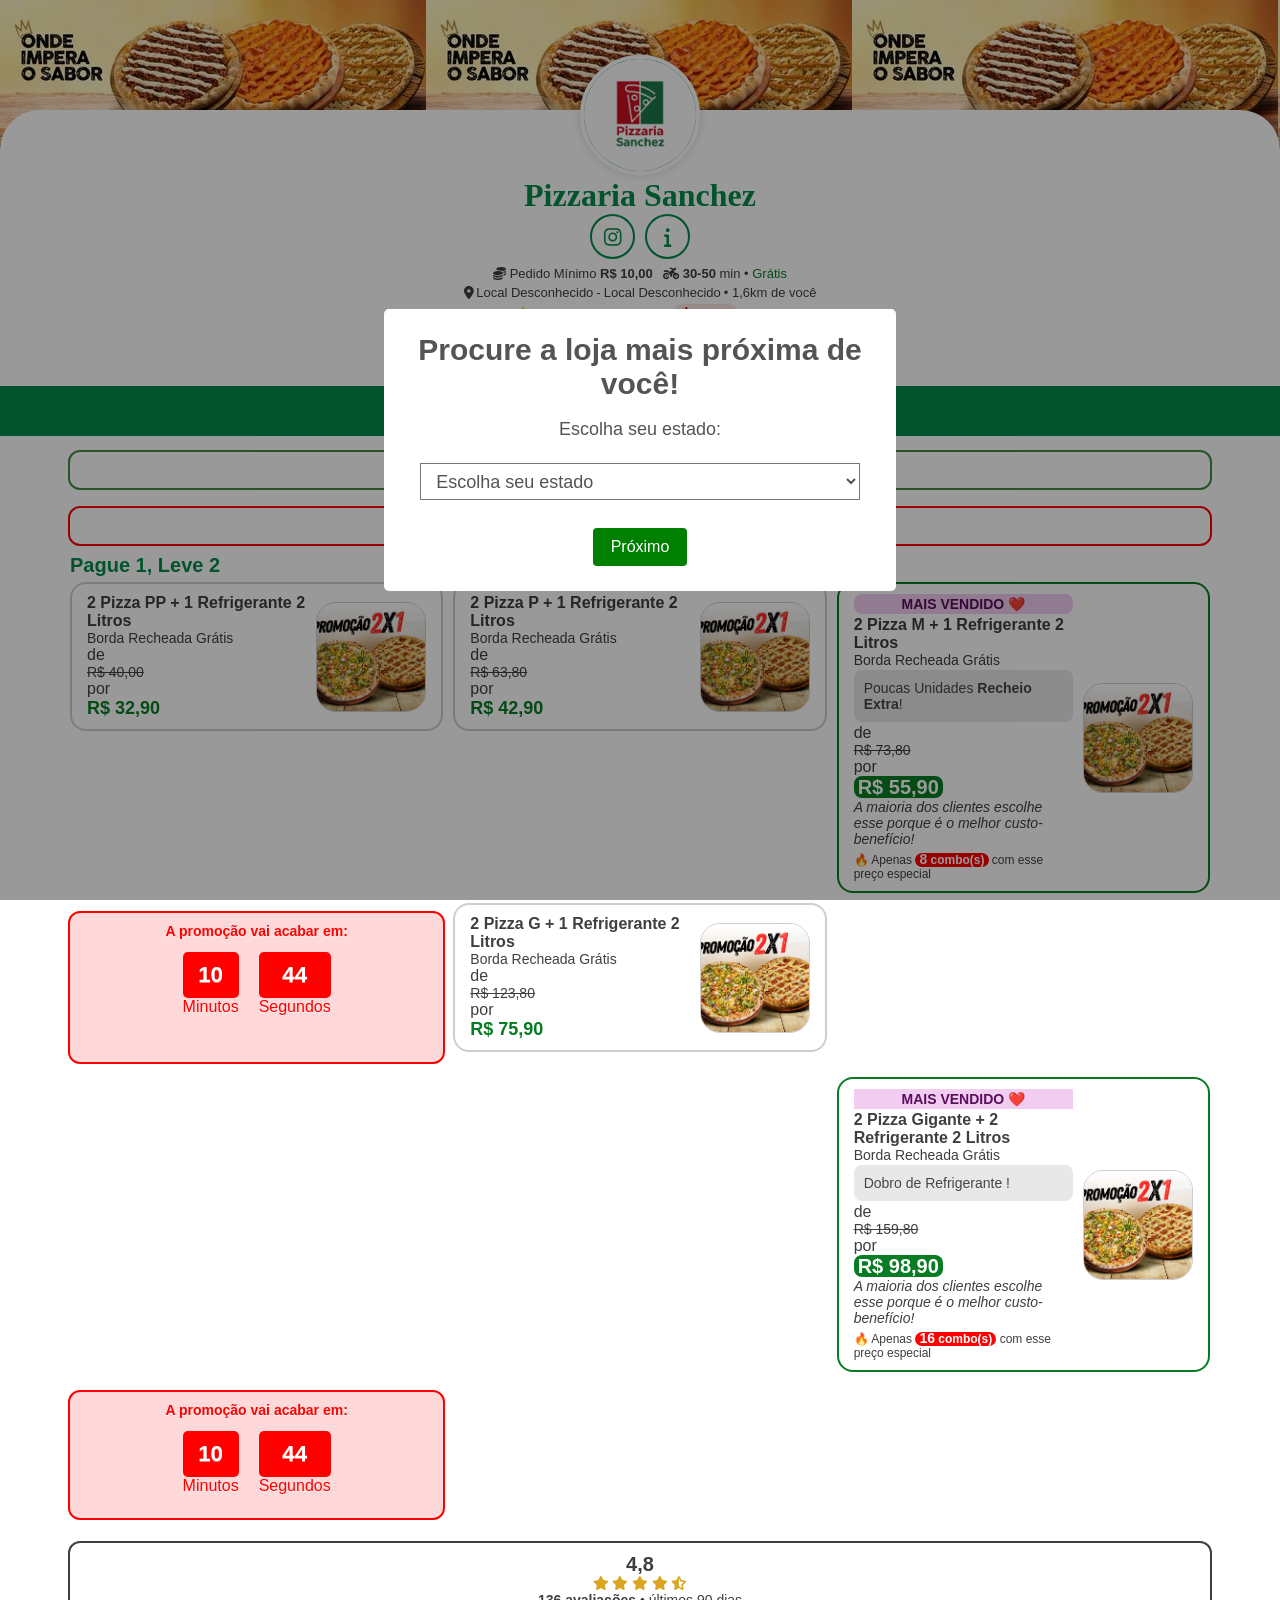
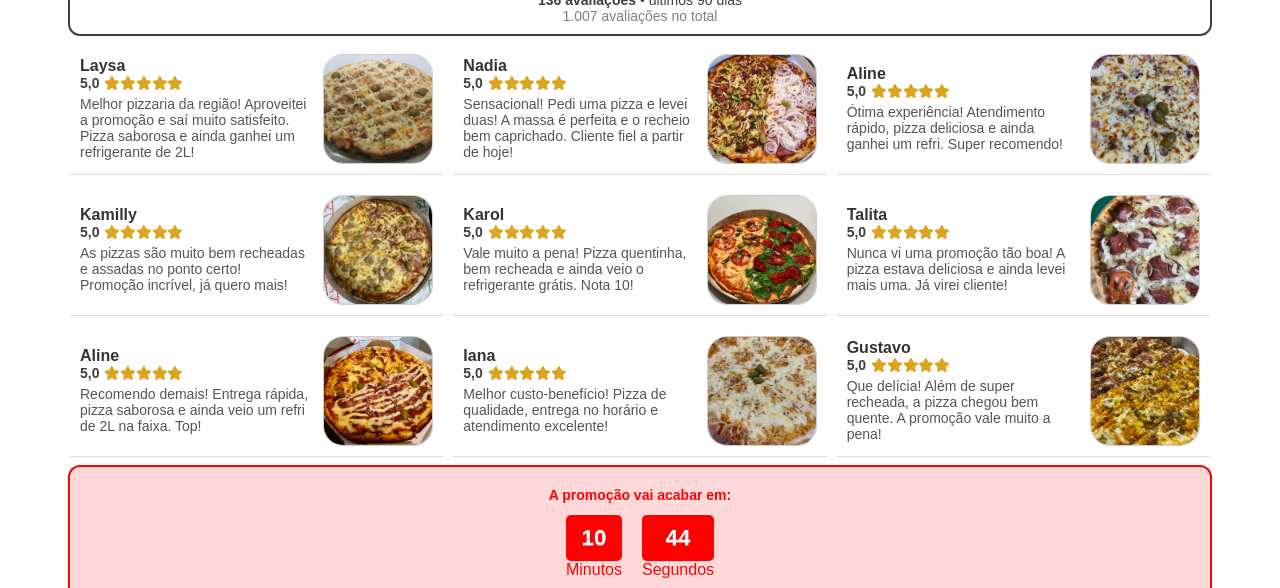
==== index.html @ c5e89fd4 "Move site files to repo root and remove legacy site folder" ====
<!DOCTYPE html>
<html lang="pt-br" translate="no">
  
<!-- Mirrored from app.deliveryveneza.com/ by HTTrack Website Copier/3.x [XR&CO'2014], Sat, 31 May 2025 18:57:33 GMT -->
<!-- Added by HTTrack --><meta http-equiv="content-type" content="text/html;charset=utf-8" /><!-- /Added by HTTrack -->
<head>
    <meta http-equiv="content-type" content="text/html;charset=UTF-8" />
    <meta http-equiv="content-type" content="text/html;charset=UTF-8" />

    <script
      src="scripts/utms/latest.js"
      data-utmify-prevent-subids=""
      async=""
      defer=""
    ></script>
    <script>
      window.googlePixelId = "6839cb85a73c51a062f5f7e1";
      var a = document.createElement("script");
      a.setAttribute("async", "");
      a.setAttribute("defer", "");
      a.setAttribute(
        "src",
        "../cdn.utmify.com.br/scripts/pixel/pixel-google.js"
      );
      document.head.appendChild(a);
    </script>

    <meta name="google" content="notranslate" />
    <meta charset="utf-8" />
    <meta http-equiv="X-UA-Compatible" content="IE=edge" />
    <meta name="viewport" content="width=device-width, initial-scale=1" />
    <link rel="shortcut icon" type="image/jpg" href="images/pizzaria.jpg" />
    <title>Pizzaria Sanchez - Faça seu pedido!</title>
    <meta
      name="description"
      content="Faça seu pedido online na Pizzaria Sanchez . Acesse e peça agora pelo delivery food!"
    />
    <link type="text/css" href="css/delivry.css" rel="stylesheet" />
    <style type="text/css">
      h1,
      h2 {
        color: #028b49;
      }

      header#topo .cover {
        background-color: #028b49;
      }

      header#topo .info h1 {
        color: #028b49;
      }

      header#topo .info .icones a {
        color: #028b49;
        border-color: #028b49;
      }

      header#topo .cover .logo {
        background: #028b49;
      }

      header#topo #menuCategorias {
        background: #028b49;
      }

      header#topo .categorias a {
        border-top-color: #028b49;
      }

      footer {
        background: #028b49;
      }

      footer#carrinho .container .icone span {
        color: #028b49;
      }

      .btn,
      a.voltar,
      .btnSair,
      .btnFidelidade,
      .btnGoogle,
      .btnEmail,
      .btnSemCadastro {
        background: #028b49;
      }

      .qtdeProduto i:hover {
        color: #028b49;
      }

      .lista .item .col .nomeProduto {
        color: #028b49;
      }

      main#lista .produtos .item a:hover {
        border: 2px solid #028b49;
      }

      #pedido .entrega .radio label input[type="radio"]:checked,
      #pedido .entrega .radio label:hover {
        background: #028b49;
      }

      #pedido .pagamentos input[type="radio"]:checked + label::before,
      #detalhesProduto
        .info2
        .opcoes
        input[type="checkbox"]:checked
        + label::before,
      #pedido .trocarPontos input[type="checkbox"]:checked + label::before {
        background-color: #028b49;
        border: 2px solid #028b49;
      }

      .selecionado {
        border: 2px solid #028b49;
      }

      #meuCarrinho button.fechar,
      #rastreamento .registro span.passou {
        background: #028b49;
      }

      span.estoque i {
        color: #028b49;
      }
    </style>
    <meta name="theme-color" content="#028b49" />
    <meta name="apple-mobile-web-app-capacity" content="yes" />
    <meta name="apple-mobile-web-app-capable" content="yes" />
    <meta name="apple-mobile-web-app-status-bar" content="##028b49" />
    <meta name="apple-mobile-web-app-status-bar-style" content="#028b49" />
    <meta name="apple-mobile-web-app-title" content="Pizzaria Sanchez" />
    <!-- SweetAlert2 -->
    <script src="npm/sweetalert2%4011"></script>
    <link rel="stylesheet" href="icone91f?family=Material+Icons" />
  </head>

  <body>
    <div id="opacidade" class="fechar"></div>
    <div>
      <header id="topo">
        <div class="cover main" style="background-image: url(images/capa.jpg)">
          <div class="logo">
            <figure>
              <img
                src="images/pizzaria.jpg"
                alt="Pizzaria Sanchez"
                title="Pizzaria Sanchez"
              />
            </figure>
          </div>
          <div class="borda"></div>
        </div>
        <div class="container">
          <div class="info">
            <h1>Pizzaria Sanchez</h1>
            <div class="icones">
              <a
                href="https://www.instagram.com/"
                title="Instagram"
                target="_blank"
              >
                <i class="fab fa-instagram"></i>
              </a>
              <a class="informacoes" href="#info" title="Info">
                <i class="fa-solid fa-info"></i>
              </a>
            </div>
            <div class="detalhe">
              <span
                ><i class="fa-solid fa-coins"></i> Pedido Mínimo
                <b>R$ 10,00</b></span
              >
              <div>
                <span
                  ><i class="fa-solid fa-motorcycle"></i> <b>30-50</b> min</span
                >
                • <span style="color: #077c22">Grátis</span>
              </div>
            </div>
            <div class="detalhe" style="gap: 3px">
              <i class="fa fa-map-marker-alt" aria-hidden="true"></i
              ><span id="localCidade">Cidade</span> -
              <span id="localEstado">UF</span> • 1,6km de você
            </div>
            <div
              class="detalhe"
              style="display: flex; flex-direction: column; gap: 4px"
            >
              <div style="display: flex; align-items: center; gap: 6px">
                <i aria-hidden="true" style="color: #ffd700" data-fa-i2svg=""
                  ><svg
                    class="svg-inline--fa fa-star"
                    aria-hidden="true"
                    style="color: #ffd700"
                    focusable="false"
                    data-prefix="fas"
                    data-icon="star"
                    role="img"
                    xmlns="http://www.w3.org/2000/svg"
                    viewBox="0 0 576 512"
                    data-fa-i2svg=""
                  >
                    <path
                      fill="currentColor"
                      d="M381.2 150.3L524.9 171.5C536.8 173.2 546.8 181.6 550.6 193.1C554.4 204.7 551.3 217.3 542.7 225.9L438.5 328.1L463.1 474.7C465.1 486.7 460.2 498.9 450.2 506C440.3 513.1 427.2 514 416.5 508.3L288.1 439.8L159.8 508.3C149 514 135.9 513.1 126 506C116.1 498.9 111.1 486.7 113.2 474.7L137.8 328.1L33.58 225.9C24.97 217.3 21.91 204.7 25.69 193.1C29.46 181.6 39.43 173.2 51.42 171.5L195 150.3L259.4 17.97C264.7 6.954 275.9-.0391 288.1-.0391C300.4-.0391 311.6 6.954 316.9 17.97L381.2 150.3z"
                    ></path></svg
                ></i>
                <b>4,8</b> (1.589 avaliações)
                <span
                  style="
                    display: flex;
                    align-items: center;
                    gap: 4px;
                    background-color: #ffe6e6;
                    padding: 2px 6px;
                    border-radius: 12px;
                    font-size: 13px;
                    color: #d80000;
                  "
                >
                  <i aria-hidden="true" style="color: #d80000" data-fa-i2svg=""
                    ><svg
                      class="svg-inline--fa fa-star"
                      aria-hidden="true"
                      style="color: #d80000"
                      focusable="false"
                      data-prefix="fas"
                      data-icon="star"
                      role="img"
                      xmlns="http://www.w3.org/2000/svg"
                      viewBox="0 0 576 512"
                      data-fa-i2svg=""
                    >
                      <path
                        fill="currentColor"
                        d="M381.2 150.3L524.9 171.5C536.8 173.2 546.8 181.6 550.6 193.1C554.4 204.7 551.3 217.3 542.7 225.9L438.5 328.1L463.1 474.7C465.1 486.7 460.2 498.9 450.2 506C440.3 513.1 427.2 514 416.5 508.3L288.1 439.8L159.8 508.3C149 514 135.9 513.1 126 506C116.1 498.9 111.1 486.7 113.2 474.7L137.8 328.1L33.58 225.9C24.97 217.3 21.91 204.7 25.69 193.1C29.46 181.6 39.43 173.2 51.42 171.5L195 150.3L259.4 17.97C264.7 6.954 275.9-.0391 288.1-.0391C300.4-.0391 311.6 6.954 316.9 17.97L381.2 150.3z"
                      ></path></svg
                  ></i>
                  Super
                </span>
              </div>
              <div style="display: flex; gap: 6px">
                <span
                  style="
                    background-color: #ffffff;
                    border: 1px solid #000000;
                    padding: 2px 8px;
                    border-radius: 12px;
                    font-size: 13px;
                    color: #000000;
                  "
                >
                  Ótimo atendimento
                </span>
                <span
                  style="
                    background-color: #ffffff;
                    border: 1px solid #000000;
                    padding: 2px 8px;
                    border-radius: 12px;
                    font-size: 13px;
                    color: #000000;
                  "
                >
                  Melhores preços
                </span>
              </div>
            </div>
            <div class="aberto">
              <i class="btn-pisca" data-fa-i2svg=""
                ><svg
                  class="svg-inline--fa fa-circle"
                  aria-hidden="true"
                  focusable="false"
                  data-prefix="fas"
                  data-icon="circle"
                  role="img"
                  xmlns="http://www.w3.org/2000/svg"
                  viewBox="0 0 512 512"
                  data-fa-i2svg=""
                >
                  <path
                    fill="currentColor"
                    d="M512 256C512 397.4 397.4 512 256 512C114.6 512 0 397.4 0 256C0 114.6 114.6 0 256 0C397.4 0 512 114.6 512 256z"
                  ></path></svg
              ></i>
              <span id="status-loja">ABERTO</span>
              <i
                class="horario"
                id="icone-relogio"
                style="display: none"
                data-fa-i2svg=""
                ><svg
                  class="svg-inline--fa fa-clock"
                  style="display: none"
                  aria-hidden="true"
                  focusable="false"
                  data-prefix="far"
                  data-icon="clock"
                  role="img"
                  xmlns="http://www.w3.org/2000/svg"
                  viewBox="0 0 512 512"
                  data-fa-i2svg=""
                >
                  <path
                    fill="currentColor"
                    d="M232 120C232 106.7 242.7 96 256 96C269.3 96 280 106.7 280 120V243.2L365.3 300C376.3 307.4 379.3 322.3 371.1 333.3C364.6 344.3 349.7 347.3 338.7 339.1L242.7 275.1C236 271.5 232 264 232 255.1L232 120zM256 0C397.4 0 512 114.6 512 256C512 397.4 397.4 512 256 512C114.6 512 0 397.4 0 256C0 114.6 114.6 0 256 0zM48 256C48 370.9 141.1 464 256 464C370.9 464 464 370.9 464 256C464 141.1 370.9 48 256 48C141.1 48 48 141.1 48 256z"
                  ></path></svg
              ></i>
              <span
                class="horario"
                id="horario-fechamento"
                style="display: none"
              ></span>
            </div>
            <script>
              function atualizarStatusLoja() {
                const agora = new Date();
                const horas = agora.getHours();
                const statusLoja = document.getElementById("status-loja");
                const iconeRelogio = document.getElementById("icone-relogio");
                const horarioFechamento =
                  document.getElementById("horario-fechamento");

                if (horas >= 0 && horas < 2) {
                  statusLoja.textContent = "ABERTO";
                  horarioFechamento.textContent = "até 02:00";
                  iconeRelogio.style.display = "inline";
                  horarioFechamento.style.display = "inline";
                } else if (horas >= 8 && horas < 23) {
                  statusLoja.textContent = "ABERTO";
                  iconeRelogio.style.display = "none";
                  horarioFechamento.style.display = "none";
                } else {
                  statusLoja.textContent = "ABERTO";
                  iconeRelogio.style.display = "none";
                  horarioFechamento.style.display = "none";
                }
              }

              atualizarStatusLoja();
            </script>
          </div>
        </div>
        <div id="menuCategorias">
          <div class="container">
            <div class="categorias" style="">
              <a href="#pague-1-leve-2" title="Pague 1, Leve 2">
                Pague 1, Leve 2 Pizza + 1 Refrigerante 2 Litros
              </a>
            </div>
          </div>
        </div>
      </header>
      <main id="lista" style="padding-bottom: 0">
        <div class="container">
          <div class="alert alert-success">
            <b>Entrega Grátis</b> para <b id="localCidade">sua região</b>!
          </div>
          <div
            class="alert alert-success"
            style="color: red; outline: 2px solid red"
          >
            Aproveite nossa <b>promoção com preços irresistíveis</b> igual Pizza
            ❤️
          </div>
          <div id="pague-1-leve-2" class="categoria">
            <h2>Pague 1, Leve 2</h2>
            <div class="produtos">
              <div class="item">
                <a class="disponivel" href="produtos/pizza1.html">
                  <div class="texto">
                    <h3>2 Pizza PP + 1 Refrigerante 2 Litros</h3>
                    <span>Borda Recheada Grátis</span>
                    de <span class="precoPromocao">R$ 40,00</span> por
                    <span class="preco"> R$ 32,90 </span>
                  </div>
                  <div class="fotoProduto">
                    <figure>
                      <img
                        src="images/pizzafoto.jpg"
                        width="110px"
                        height="110px"
                        loading="lazy"
                        alt="(Apenas Retirada) Açaí 770ml"
                      />
                    </figure>
                  </div>
                </a>
              </div>
              <div class="item">
                <a class="disponivel" href="produtos/pizza2.html">
                  <div class="texto">
                    <h3>2 Pizza P + 1 Refrigerante 2 Litros</h3>
                    <span>Borda Recheada Grátis</span>
                    de <span class="precoPromocao">R$ 63,80</span> por
                    <span class="preco"> R$ 42,90 </span>
                  </div>
                  <div class="fotoProduto">
                    <figure>
                      <img
                        src="images/pizzafoto.jpg"
                        width="110px"
                        height="110px"
                        loading="lazy"
                        alt="(Apenas Retirada) Açaí 770ml"
                      />
                    </figure>
                  </div>
                </a>
              </div>
              <div class="item">
                <a
                  class="disponivel pulsar"
                  href="produtos/pizza3.html"
                  style="border: 2px solid #077c22"
                >
                  <div class="texto">
                    <span
                      style="
                        color: #5b0e5c;
                        background: #f1cdf2;
                        padding: 2px 2px;
                        margin-bottom: 2px;
                        border-radius: 8px;
                        text-align: center;
                      "
                      ><b>MAIS VENDIDO ❤️</b></span
                    >
                    <h3>2 Pizza M + 1 Refrigerante 2 Litros</h3>
                    <span>Borda Recheada Grátis</span>
                    <span
                      style="
                        color: #474747;
                        background: #e8e8e8;
                        padding: 10px 10px;
                        margin-bottom: 2px;
                        margin-top: 2px;
                        border-radius: 8px;
                        text-align: left;
                      "
                      >Poucas Unidades <b>Recheio Extra</b>!</span
                    >
                    de <span class="precoPromocao">R$ 73,80</span> por
                    <span class="preco" style="font-size: 20px">
                      <b
                        style="
                          background: #077c22;
                          color: white;
                          border-radius: 8px;
                          padding: 0px 4px;
                        "
                        >R$ 55,90</b
                      >
                    </span>
                    <span
                      ><i
                        >A maioria dos clientes escolhe esse porque é o melhor
                        custo-benefício!</i
                      ></span
                    >
                    <span class="estoque" style="margin-top: 4px"
                      >🔥 Apenas
                      <b
                        style="
                          background: red;
                          color: white;
                          border-radius: 8px;
                          padding: 0px 4px;
                        "
                        ><span id="estoqueCombo">8</span> combo(s)</b
                      >
                      com esse preço especial</span
                    >
                  </div>
                  <div class="fotoProduto">
                    <figure>
                      <img
                        src="images/pizzafoto.jpg"
                        width="110px"
                        height="110px"
                        loading="lazy"
                        alt="(Apenas Retirada) Açaí 770ml"
                      />
                    </figure>
                  </div>
                </a>
              </div>
              <div
                class="alert alert-success"
                style="
                  color: red;
                  outline: 2px solid red;
                  background-color: rgb(255, 217, 217);
                "
              >
                <b>A promoção vai acabar em:</b>
                <div class="countdown">
                  <div class="box">
                    <span id="minutes">00</span>
                    <p>Minutos</p>
                  </div>
                  <div class="box">
                    <span id="seconds">00</span>
                    <p>Segundos</p>
                  </div>
                </div>
              </div>
              <div class="item">
                <a class="disponivel" href="produtos/pizza4.html">
                  <div class="texto">
                    <h3>2 Pizza G + 1 Refrigerante 2 Litros</h3>
                    <span>Borda Recheada Grátis</span>
                    de <span class="precoPromocao">R$ 123,80</span> por
                    <span class="preco"> R$ 75,90 </span>
                  </div>
                  <div class="fotoProduto">
                    <figure>
                      <img
                        src="images/pizzafoto.jpg"
                        width="110px"
                        height="110px"
                        loading="lazy"
                        alt="(Apenas Retirada) Açaí 770ml"
                      />
                    </figure>
                  </div>
                </a>
              </div>
            </div>
          </div>
          <div id="pague-1-leve-2-zero" class="categoria"></div>
          <h2></h2>
          <div class="produtos">
            <div class="item">
              <div class="texto"></div>
              <div class="fotoProduto"></div>
            </div>
            <div class="item">
              <div class="texto"></div>
              <div class="fotoProduto"></div>
            </div>
            <div class="item">
              <a
                class="disponivel pulsar"
                href="produtos/pizza5.html"
                style="border: 2px solid #077c22"
              >
                <div class="texto">
                  <span
                    style="
                      color: #5b0e5c;
                      background: #f1cdf2;
                      padding: 2px 2px;
                      margin-bottom: 2px;
                      border-red: 8px;
                      text-align: center;
                    "
                    ><b>MAIS VENDIDO ❤️</b></span
                  >
                  <h3>2 Pizza Gigante + 2 Refrigerante 2 Litros</h3>
                  <span>Borda Recheada Grátis</span>
                  <span
                    style="
                      color: #474747;
                      background: #e8e8e8;
                      padding: 10px 10px;
                      margin-bottom: 2px;
                      margin-top: 2px;
                      border-radius: 8px;
                      text-align: left;
                    "
                    >Dobro de Refrigerante <b></b>!</span
                  >
                  de <span class="precoPromocao">R$ 159,80</span> por
                  <span class="preco" style="font-size: 20px">
                    <b
                      style="
                        background: #077c22;
                        color: white;
                        border-radius: 8px;
                        padding: 0px 4px;
                      "
                      >R$ 98,90</b
                    >
                  </span>
                  <span
                    ><i
                      >A maioria dos clientes escolhe esse porque é o melhor
                      custo-benefício!</i
                    ></span
                  >
                  <span class="estoque" style="margin-top: 4px"
                    >🔥 Apenas
                    <b
                      style="
                        background: red;
                        color: white;
                        border-radius: 8px;
                        padding: 0px 4px;
                      "
                      ><span id="estoqueCombo">16</span> combo(s)</b
                    >
                    com esse preço especial</span
                  >
                </div>
                <div class="fotoProduto">
                  <figure>
                    <img
                      src="images/pizzafoto.jpg"
                      width="110px"
                      height="110px"
                      loading="lazy"
                      alt="(Apenas Retirada) Açaí 770ml"
                    />
                  </figure>
                </div>
              </a>
            </div>
            <div
              class="alert alert-success"
              style="
                color: red;
                outline: 2px solid red;
                background-color: rgb(255, 217, 217);
              "
            >
              <b>A promoção vai acabar em:</b>
              <div class="countdown">
                <div class="box">
                  <span id="minutes">00</span>
                  <p>Minutos</p>
                </div>
                <div class="box">
                  <span id="seconds">00</span>
                  <p>Segundos</p>
                </div>
              </div>
            </div>
          </div>
        </div>
      </main>
      <main id="lista">
        <div class="container">
          <div class="alert">
            <b style="font-size: 20px">4,8</b><br />
            <i
              class="fa fa-star"
              aria-hidden="true"
              style="color: goldenrod"
            ></i>
            <i
              class="fa fa-star"
              aria-hidden="true"
              style="color: goldenrod"
            ></i>
            <i
              class="fa fa-star"
              aria-hidden="true"
              style="color: goldenrod"
            ></i>
            <i
              class="fa fa-star"
              aria-hidden="true"
              style="color: goldenrod"
            ></i>
            <i
              class="fa fa-star-half-alt"
              aria-hidden="true"
              style="color: goldenrod"
            ></i>
            <br />
            <b>136 avaliações</b> • últimos 90 dias
            <br />
            <label style="color: gray">1.007 avaliações no total</label>
          </div>
          <div class="categoria">
            <div class="produtos">
              <!-- Avaliação 1 -->
              <div
                class="item"
                style="
                  display: flex;
                  align-items: center;
                  justify-content: space-between;
                  padding: 10px;
                  border-bottom: 1px solid #ddd;
                "
              >
                <div class="avaliacao" style="flex-grow: 1">
                  <h3 style="margin: 0; font-size: 16px; color: #333">Laysa</h3>
                  <div style="display: flex; align-items: center">
                    <span
                      style="
                        font-weight: bold;
                        font-size: 14px;
                        margin-right: 5px;
                      "
                      >5,0</span
                    >
                    <span class="estrelas" style="display: flex">
                      <i
                        class="fa fa-star"
                        style="color: goldenrod; font-size: 14px"
                      ></i>
                      <i
                        class="fa fa-star"
                        style="color: goldenrod; font-size: 14px"
                      ></i>
                      <i
                        class="fa fa-star"
                        style="color: goldenrod; font-size: 14px"
                      ></i>
                      <i
                        class="fa fa-star"
                        style="color: goldenrod; font-size: 14px"
                      ></i>
                      <i
                        class="fa fa-star"
                        style="color: goldenrod; font-size: 14px"
                      ></i>
                    </span>
                    <span
                      class="data"
                      style="margin-left: auto; font-size: 12px; color: #888"
                    ></span>
                  </div>
                  <p style="margin: 5px 0 0; font-size: 14px; color: #555">
                    Melhor pizzaria da região! Aproveitei a promoção e saí muito
                    satisfeito. Pizza saborosa e ainda ganhei um refrigerante de
                    2L!
                  </p>
                </div>
                <div class="fotoProduto" style="margin-left: 15px">
                  <figure style="margin: 0">
                    <img
                      src="images/prova1.jpg"
                      width="70px"
                      height="70px"
                      loading="lazy"
                      style="border-radius: 8px"
                    />
                  </figure>
                </div>
              </div>

              <!-- Avaliação 2 -->
              <div
                class="item"
                style="
                  display: flex;
                  align-items: center;
                  justify-content: space-between;
                  padding: 10px;
                  border-bottom: 1px solid #ddd;
                "
              >
                <div class="avaliacao" style="flex-grow: 1">
                  <h3 style="margin: 0; font-size: 16px; color: #333">Nadia</h3>
                  <div style="display: flex; align-items: center">
                    <span
                      style="
                        font-weight: bold;
                        font-size: 14px;
                        margin-right: 5px;
                      "
                      >5,0</span
                    >
                    <span class="estrelas" style="display: flex">
                      <i
                        class="fa fa-star"
                        style="color: goldenrod; font-size: 14px"
                      ></i>
                      <i
                        class="fa fa-star"
                        style="color: goldenrod; font-size: 14px"
                      ></i>
                      <i
                        class="fa fa-star"
                        style="color: goldenrod; font-size: 14px"
                      ></i>
                      <i
                        class="fa fa-star"
                        style="color: goldenrod; font-size: 14px"
                      ></i>
                      <i
                        class="fa fa-star"
                        style="color: goldenrod; font-size: 14px"
                      ></i>
                    </span>
                    <span
                      class="data"
                      style="margin-left: auto; font-size: 12px; color: #888"
                    ></span>
                  </div>
                  <p style="margin: 5px 0 0; font-size: 14px; color: #555">
                    Sensacional! Pedi uma pizza e levei duas! A massa é perfeita
                    e o recheio bem caprichado. Cliente fiel a partir de hoje!
                  </p>
                </div>
                <div class="fotoProduto" style="margin-left: 15px">
                  <figure style="margin: 0">
                    <img
                      src="images/prova2.jpg"
                      width="70px"
                      height="70px"
                      loading="lazy"
                      style="border-radius: 8px"
                    />
                  </figure>
                </div>
              </div>
              <!-- Avaliação 3 -->
              <div
                class="item"
                style="
                  display: flex;
                  align-items: center;
                  justify-content: space-between;
                  padding: 10px;
                  border-bottom: 1px solid #ddd;
                "
              >
                <div class="avaliacao" style="flex-grow: 1">
                  <h3 style="margin: 0; font-size: 16px; color: #333">Aline</h3>
                  <div style="display: flex; align-items: center">
                    <span
                      style="
                        font-weight: bold;
                        font-size: 14px;
                        margin-right: 5px;
                      "
                      >5,0</span
                    >
                    <span class="estrelas" style="display: flex">
                      <i
                        class="fa fa-star"
                        style="color: goldenrod; font-size: 14px"
                      ></i>
                      <i
                        class="fa fa-star"
                        style="color: goldenrod; font-size: 14px"
                      ></i>
                      <i
                        class="fa fa-star"
                        style="color: goldenrod; font-size: 14px"
                      ></i>
                      <i
                        class="fa fa-star"
                        style="color: goldenrod; font-size: 14px"
                      ></i>
                      <i
                        class="fa fa-star"
                        style="color: goldenrod; font-size: 14px"
                      ></i>
                    </span>
                    <span
                      class="data"
                      style="margin-left: auto; font-size: 12px; color: #888"
                    ></span>
                  </div>
                  <p style="margin: 5px 0 0; font-size: 14px; color: #555">
                    Ótima experiência! Atendimento rápido, pizza deliciosa e
                    ainda ganhei um refri. Super recomendo!
                  </p>
                </div>
                <div class="fotoProduto" style="margin-left: 15px">
                  <figure style="margin: 0">
                    <img
                      src="images/prova3.jpg"
                      width="70px"
                      height="70px"
                      loading="lazy"
                      style="border-radius: 8px"
                    />
                  </figure>
                </div>
              </div>
              <!-- Avaliação 4 -->
              <div
                class="item"
                style="
                  display: flex;
                  align-items: center;
                  justify-content: space-between;
                  padding: 10px;
                  border-bottom: 1px solid #ddd;
                "
              >
                <div class="avaliacao" style="flex-grow: 1">
                  <h3 style="margin: 0; font-size: 16px; color: #333">
                    Kamilly
                  </h3>
                  <div style="display: flex; align-items: center">
                    <span
                      style="
                        font-weight: bold;
                        font-size: 14px;
                        margin-right: 5px;
                      "
                      >5,0</span
                    >
                    <span class="estrelas" style="display: flex">
                      <i
                        class="fa fa-star"
                        style="color: goldenrod; font-size: 14px"
                      ></i>
                      <i
                        class="fa fa-star"
                        style="color: goldenrod; font-size: 14px"
                      ></i>
                      <i
                        class="fa fa-star"
                        style="color: goldenrod; font-size: 14px"
                      ></i>
                      <i
                        class="fa fa-star"
                        style="color: goldenrod; font-size: 14px"
                      ></i>
                      <i
                        class="fa fa-star"
                        style="color: goldenrod; font-size: 14px"
                      ></i>
                    </span>
                    <span
                      class="data"
                      style="margin-left: auto; font-size: 12px; color: #888"
                    ></span>
                  </div>
                  <p style="margin: 5px 0 0; font-size: 14px; color: #555">
                    As pizzas são muito bem recheadas e assadas no ponto certo!
                    Promoção incrível, já quero mais!
                  </p>
                </div>
                <div class="fotoProduto" style="margin-left: 15px">
                  <figure style="margin: 0">
                    <img
                      src="images/prova4.jpg"
                      width="70px"
                      height="70px"
                      loading="lazy"
                      style="border-radius: 8px"
                    />
                  </figure>
                </div>
              </div>
              <!-- Avaliação 5 -->
              <div
                class="item"
                style="
                  display: flex;
                  align-items: center;
                  justify-content: space-between;
                  padding: 10px;
                  border-bottom: 1px solid #ddd;
                "
              >
                <div class="avaliacao" style="flex-grow: 1">
                  <h3 style="margin: 0; font-size: 16px; color: #333">Karol</h3>
                  <div style="display: flex; align-items: center">
                    <span
                      style="
                        font-weight: bold;
                        font-size: 14px;
                        margin-right: 5px;
                      "
                      >5,0</span
                    >
                    <span class="estrelas" style="display: flex">
                      <i
                        class="fa fa-star"
                        style="color: goldenrod; font-size: 14px"
                      ></i>
                      <i
                        class="fa fa-star"
                        style="color: goldenrod; font-size: 14px"
                      ></i>
                      <i
                        class="fa fa-star"
                        style="color: goldenrod; font-size: 14px"
                      ></i>
                      <i
                        class="fa fa-star"
                        style="color: goldenrod; font-size: 14px"
                      ></i>
                      <i
                        class="fa fa-star"
                        style="color: goldenrod; font-size: 14px"
                      ></i>
                    </span>
                    <span
                      class="data"
                      style="margin-left: auto; font-size: 12px; color: #888"
                    ></span>
                  </div>
                  <p style="margin: 5px 0 0; font-size: 14px; color: #555">
                    Vale muito a pena! Pizza quentinha, bem recheada e ainda
                    veio o refrigerante grátis. Nota 10!
                  </p>
                </div>
                <div class="fotoProduto" style="margin-left: 15px">
                  <figure style="margin: 0">
                    <img
                      src="images/prova5.jpg"
                      width="70px"
                      height="70px"
                      loading="lazy"
                      style="border-radius: 8px"
                    />
                  </figure>
                </div>
              </div>
              <!-- Avaliação 6 -->
              <div
                class="item"
                style="
                  display: flex;
                  align-items: center;
                  justify-content: space-between;
                  padding: 10px;
                  border-bottom: 1px solid #ddd;
                "
              >
                <div class="avaliacao" style="flex-grow: 1">
                  <h3 style="margin: 0; font-size: 16px; color: #333">
                    Talita
                  </h3>
                  <div style="display: flex; align-items: center">
                    <span
                      style="
                        font-weight: bold;
                        font-size: 14px;
                        margin-right: 5px;
                      "
                      >5,0</span
                    >
                    <span class="estrelas" style="display: flex">
                      <i
                        class="fa fa-star"
                        style="color: goldenrod; font-size: 14px"
                      ></i>
                      <i
                        class="fa fa-star"
                        style="color: goldenrod; font-size: 14px"
                      ></i>
                      <i
                        class="fa fa-star"
                        style="color: goldenrod; font-size: 14px"
                      ></i>
                      <i
                        class="fa fa-star"
                        style="color: goldenrod; font-size: 14px"
                      ></i>
                      <i
                        class="fa fa-star"
                        style="color: goldenrod; font-size: 14px"
                      ></i>
                    </span>
                    <span
                      class="data"
                      style="margin-left: auto; font-size: 12px; color: #888"
                    ></span>
                  </div>
                  <p style="margin: 5px 0 0; font-size: 14px; color: #555">
                    Nunca vi uma promoção tão boa! A pizza estava deliciosa e
                    ainda levei mais uma. Já virei cliente!
                  </p>
                </div>
                <div class="fotoProduto" style="margin-left: 15px">
                  <figure style="margin: 0">
                    <img
                      src="images/prova7.jpg"
                      width="70px"
                      height="70px"
                      loading="lazy"
                      style="border-radius: 8px"
                    />
                  </figure>
                </div>
              </div>
              <!-- Avaliação 7 -->
              <div
                class="item"
                style="
                  display: flex;
                  align-items: center;
                  justify-content: space-between;
                  padding: 10px;
                  border-bottom: 1px solid #ddd;
                "
              >
                <div class="avaliacao" style="flex-grow: 1">
                  <h3 style="margin: 0; font-size: 16px; color: #333">Aline</h3>
                  <div style="display: flex; align-items: center">
                    <span
                      style="
                        font-weight: bold;
                        font-size: 14px;
                        margin-right: 5px;
                      "
                      >5,0</span
                    >
                    <span class="estrelas" style="display: flex">
                      <i
                        class="fa fa-star"
                        style="color: goldenrod; font-size: 14px"
                      ></i>
                      <i
                        class="fa fa-star"
                        style="color: goldenrod; font-size: 14px"
                      ></i>
                      <i
                        class="fa fa-star"
                        style="color: goldenrod; font-size: 14px"
                      ></i>
                      <i
                        class="fa fa-star"
                        style="color: goldenrod; font-size: 14px"
                      ></i>
                      <i
                        class="fa fa-star"
                        style="color: goldenrod; font-size: 14px"
                      ></i>
                    </span>
                    <span
                      class="data"
                      style="margin-left: auto; font-size: 12px; color: #888"
                    ></span>
                  </div>
                  <p style="margin: 5px 0 0; font-size: 14px; color: #555">
                    Recomendo demais! Entrega rápida, pizza saborosa e ainda
                    veio um refri de 2L na faixa. Top!
                  </p>
                </div>
                <div class="fotoProduto" style="margin-left: 15px">
                  <figure style="margin: 0">
                    <img
                      src="images/prova8.jpg"
                      width="70px"
                      height="70px"
                      loading="lazy"
                      style="border-radius: 8px"
                    />
                  </figure>
                </div>
              </div>
              <!-- Avaliação 8 -->
              <div
                class="item"
                style="
                  display: flex;
                  align-items: center;
                  justify-content: space-between;
                  padding: 10px;
                  border-bottom: 1px solid #ddd;
                "
              >
                <div class="avaliacao" style="flex-grow: 1">
                  <h3 style="margin: 0; font-size: 16px; color: #333">Iana</h3>
                  <div style="display: flex; align-items: center">
                    <span
                      style="
                        font-weight: bold;
                        font-size: 14px;
                        margin-right: 5px;
                      "
                      >5,0</span
                    >
                    <span class="estrelas" style="display: flex">
                      <i
                        class="fa fa-star"
                        style="color: goldenrod; font-size: 14px"
                      ></i>
                      <i
                        class="fa fa-star"
                        style="color: goldenrod; font-size: 14px"
                      ></i>
                      <i
                        class="fa fa-star"
                        style="color: goldenrod; font-size: 14px"
                      ></i>
                      <i
                        class="fa fa-star"
                        style="color: goldenrod; font-size: 14px"
                      ></i>
                      <i
                        class="fa fa-star"
                        style="color: goldenrod; font-size: 14px"
                      ></i>
                    </span>
                    <span
                      class="data"
                      style="margin-left: auto; font-size: 12px; color: #888"
                    ></span>
                  </div>
                  <p style="margin: 5px 0 0; font-size: 14px; color: #555">
                    Melhor custo-benefício! Pizza de qualidade, entrega no
                    horário e atendimento excelente!
                  </p>
                </div>
                <div class="fotoProduto" style="margin-left: 15px">
                  <figure style="margin: 0">
                    <img
                      src="images/prova9.jpg"
                      width="70px"
                      height="70px"
                      loading="lazy"
                      style="border-radius: 8px"
                    />
                  </figure>
                </div>
              </div>
              <!-- Avaliação 9 -->
              <div
                class="item"
                style="
                  display: flex;
                  align-items: center;
                  justify-content: space-between;
                  padding: 10px;
                  border-bottom: 1px solid #ddd;
                "
              >
                <div class="avaliacao" style="flex-grow: 1">
                  <h3 style="margin: 0; font-size: 16px; color: #333">
                    Gustavo
                  </h3>
                  <div style="display: flex; align-items: center">
                    <span
                      style="
                        font-weight: bold;
                        font-size: 14px;
                        margin-right: 5px;
                      "
                      >5,0</span
                    >
                    <span class="estrelas" style="display: flex">
                      <i
                        class="fa fa-star"
                        style="color: goldenrod; font-size: 14px"
                      ></i>
                      <i
                        class="fa fa-star"
                        style="color: goldenrod; font-size: 14px"
                      ></i>
                      <i
                        class="fa fa-star"
                        style="color: goldenrod; font-size: 14px"
                      ></i>
                      <i
                        class="fa fa-star"
                        style="color: goldenrod; font-size: 14px"
                      ></i>
                      <i
                        class="fa fa-star"
                        style="color: goldenrod; font-size: 14px"
                      ></i>
                    </span>
                    <span
                      class="data"
                      style="margin-left: auto; font-size: 12px; color: #888"
                    ></span>
                  </div>
                  <p style="margin: 5px 0 0; font-size: 14px; color: #555">
                    Que delícia! Além de super recheada, a pizza chegou bem
                    quente. A promoção vale muito a pena!
                  </p>
                </div>
                <div class="fotoProduto" style="margin-left: 15px">
                  <figure style="margin: 0">
                    <img
                      src="images/prova12.jpg"
                      width="70px"
                      height="70px"
                      loading="lazy"
                      style="border-radius: 8px"
                    />
                  </figure>
                </div>
              </div>
            </div>
          </div>

          <!-- Modal da Imagem -->
          <div
            id="modalImagem"
            style="
              display: none;
              position: fixed;
              z-index: 1000;
              left: 0;
              top: 0;
              width: 100%;
              height: 100%;
              background-color: rgba(0, 0, 0, 0.8);
              justify-content: center;
              align-items: center;
            "
          >
            <img
              id="imagemExpandida"
              style="max-width: 90%; max-height: 90%; border-radius: 10px"
            />
          </div>

          <script>
            function formatarDataHoje() {
              let hoje = new Date();
              let dia = String(hoje.getDate()).padStart(2, "0");
              let mes = String(hoje.getMonth() + 1).padStart(2, "0");
              let ano = hoje.getFullYear();
              return `${dia}/${mes}/${ano}`;
            }

            document.querySelectorAll(".data-atual").forEach((el) => {
              el.innerText = formatarDataHoje();
            });

            function expandirImagem(img) {
              let modal = document.getElementById("modalImagem");
              let imagemExpandida = document.getElementById("imagemExpandida");
              imagemExpandida.src = img.src;
              modal.style.display = "flex";

              modal.onclick = function () {
                modal.style.display = "none";
              };
            }
          </script>
          <div
            class="alert alert-success"
            style="
              color: red;
              outline: 2px solid red;
              background-color: rgb(255, 217, 217);
              padding: 20px 10px;
            "
          >
            <b>A promoção vai acabar em:</b>
            <div class="countdown">
              <div class="box">
                <span id="minutes">00</span>
                <p>Minutos</p>
              </div>
              <div class="box">
                <span id="seconds">00</span>
                <p>Segundos</p>
              </div>
            </div>
            <a
              href="#pague-1-leve-2"
              style="
                background-color: white;
                border-radius: 8px;
                padding: 4px 10px;
                color: #5b0e5c;
              "
              >Clique Para Ver pizzas em Promoção ❤️</a
            >
          </div>
        </div>
      </main>
    </div>

    <div id="produto"></div>
    <div id="info">
      <a class="fechar" href="#fechar"
        ><i class="far fa-times-circle fa-2x"></i
      ></a>
      <h2>Tipos de Entrega</h2>
      <i class="fa-solid fa-motorcycle"></i> Entrega Motoboy<br />
      <i class="fa-solid fa-box"></i> Retirada<br />
      <br />
      <h2>Formas de Pagamento</h2>
      <i class="fa-regular fa-circle-check"></i> Pix<br />
      <br />
      <h2>Endereço</h2>
      <span id="localCidade">cidade</span> - <span id="localEstado">UF</span
      ><br />
      <br />
      <h2>Áreas de Entrega</h2>
      <h3>
        <span id="localCidade">cidade</span> - <span id="localEstado">UF</span>
      </h3>
      GRÁTIS (hoje)<br />
      <br />
    </div>

    <script src="js/jquery.min.js"></script>
    <script type="text/javascript" src="js/delivry.js"></script>
    <script type="text/javascript">
      $(".mostrarHorario").on("click", function () {
        $(".horarios").toggle("slow");
      });
    </script>

    <script type="text/javascript">
      function updateCountdown() {
        const now = new Date();
        const nextMidnight = new Date();
        nextMidnight.setHours(24, 0, 0, 0);

        const diff = nextMidnight - now;

        const days = Math.floor(diff / (1000 * 60 * 60 * 24));
        const hours = Math.floor(
          (diff % (1000 * 60 * 60 * 24)) / (1000 * 60 * 60)
        );
        const minutes = Math.floor((diff % (1000 * 60 * 60)) / (1000 * 60));
        const seconds = Math.floor((diff % (1000 * 60)) / 1000);

        document
          .querySelectorAll("#minutes")
          .forEach((el) => (el.textContent = String(minutes).padStart(2, "0")));
        document
          .querySelectorAll("#seconds")
          .forEach((el) => (el.textContent = String(seconds).padStart(2, "0")));
      }

      setInterval(updateCountdown, 1000);
      updateCountdown();
    </script>

    <script
      src="js/all.js"
      data-auto-replace-svg="nest"
      defer=""
      type="text/javascript"
    ></script>

    <script
      src="js/sweetalert.min.js"
      crossorigin="anonymous"
      referrerpolicy="no-referrer"
    ></script>

    <script>
      function escolherFraseAleatoria() {
        const frases = [
          "🎉 <b>Lucas</b> aproveitou a promoção e comprou 1 pizza e levou 2, + refrigerante de 2L!",
          "🚀 <b>Ana</b> garantiu o Combo Pizza 1 + 2 grátis, e ainda levou refrigerante de 2L!",
          "🍕 <b>Rafaela</b> finalizou a compra do Combo Pizza e levou 2, + refrigerante de 2L agora!",
          "🔥 <b>Fernando</b> comprou 1 pizza e levou 2, com refrigerante de 2L grátis!",
          "😋 <b>Isabela</b> adicionou o Combo 1 Pizza + 2 Grátis e levou refrigerante 2L!",
          "⏳ <b>Bruno</b> aproveitou a promoção de Pizza 1 + 2 Grátis e levou seu refrigerante de 2L!",
          "📦 <b>João</b> pediu 1 pizza e levou 2, mais refrigerante de 2L agora mesmo!",
          "🏆 <b>Mirella</b> garantiu a promoção Pizza 1 + 2 Grátis com refrigerante de 2L!",
          "🚨 <b>Atenção</b>! Mais de <b>15 pedidos</b> de Pizza com promoção Pizza 1 + 2 Grátis nos últimos 10 minutos!",
          "🔥 Nas últimas 2 horas, 37 pessoas aproveitaram a promoção Pizza 1 + 2 Grátis com refrigerante de 2L!",
          "⚡ Acabamos de bater 100 pedidos de Pizza + 2 Grátis com refrigerante de 2L só hoje!",
          "⏳ Apenas 4 unidades da promoção Pizza 1 + 2 Grátis restantes! Corra antes que acabe!",
          "🚀 +20 pedidos de pizza feitos nos últimos 30 minutos! Aproveite a promoção Pizza 1 + 2 Grátis!",
          "🍕 A promoção Pizza 1 + 2 Grátis está esgotando rápido! Aproveite agora com refrigerante 2L!",
          "🎯 Mais de 250 clientes satisfeitos com a promoção Pizza 1 + 2 Grátis nos últimos 7 dias!",
          "💜 Obrigado! Mais de 500 pedidos de Pizza com promoção Pizza 1 + 2 Grátis já saíram esse mês!",
          "🚀 Só hoje, 73 clientes garantiram seu combo Pizza 1 + 2 Grátis com refrigerante de 2L!",
          "⏳ O estoque da promoção Pizza 1 + 2 Grátis está quase esgotando! Últimas unidades!",
          "🎉 Promoção Pizza 1 + 2 Grátis com refrigerante de 2L está fazendo sucesso! +40 pedidos só hoje!",
        ];

        const indiceAleatorio = Math.floor(Math.random() * frases.length);
        return frases[indiceAleatorio];
      }

      function mostrarNotificacao(frase) {
        if (!Swal.isVisible()) {
          const Toast = Swal.mixin({
            toast: true,
            position: "bottom-end",
            showConfirmButton: false,
            timer: 6500,
            timerProgressBar: true,
          });
          Toast.fire({
            icon: "success",
            title: frase,
          });
        }
      }

      setInterval(() => {
        const fraseAleatoria = escolherFraseAleatoria();
        mostrarNotificacao(fraseAleatoria);
      }, 25000);
    </script>

    <script>
      function diminuirEstoque() {
        document.querySelectorAll("#estoqueCombo").forEach((elemento) => {
          let estoqueAtual = parseInt(elemento.textContent, 10);
          if (estoqueAtual > 1) {
            elemento.textContent = estoqueAtual - 1;
          }
        });
      }

      setInterval(diminuirEstoque, 15000);
    </script>

    <script>
      function setCookie(name, value, days) {
        let expires = new Date(Date.now() + days * 864e5).toUTCString();
        document.cookie = `${name}=${value}; expires=${expires}; path=/`;
      }

      function getCookie(name) {
        return document.cookie.split("; ").reduce((acc, cookie) => {
          let [key, val] = cookie.split("=");
          return key === name ? val : acc;
        }, "");
      }

      function checkCookie(nome) {
        return getCookie(nome) !== "";
      }

      async function fetchLocation() {
        try {
          let response = await fetch("https://get.geojs.io/v1/ip/geo.json");
          let { city = "Local Desconhecido", region = "Local Desconhecido" } =
            await response.json();
          return { city, region };
        } catch (error) {
          console.error("Erro ao obter a localização:", error);
          return { city: "Local Desconhecido", region: "Local Desconhecido" };
        }
      }

      const estados = {
        Rondônia: "RO", Acre: "AC", Amazonas: "AM", Roraima: "RR", Pará: "PA",
        Amapá: "AP", Tocantins: "TO", Maranhão: "MA", Piauí: "PI", Ceará: "CE",
        "Rio Grande do Norte": "RN", Paraíba: "PB", Pernambuco: "PE",
        Alagoas: "AL", Sergipe: "SE", Bahia: "BA", "Minas Gerais": "MG",
        "Espírito Santo": "ES", "Rio de Janeiro": "RJ", "São Paulo": "SP",
        Paraná: "PR", "Santa Catarina": "SC", "Rio Grande do Sul": "RS",
        "Mato Grosso do Sul": "MS", "Mato Grosso": "MT", Goiás: "GO",
        "Distrito Federal": "DF",
      };

      const estados_input = {
        RO: "Rondônia", AC: "Acre", AM: "Amazonas", RR: "Roraima", PA: "Pará",
        AP: "Amapá", TO: "Tocantins", MA: "Maranhão", PI: "Piauí", CE: "Ceará",
        RN: "Rio Grande do Norte", PB: "Paraíba", PE: "Pernambuco",
        AL: "Alagoas", SE: "Sergipe", BA: "Bahia", MG: "Minas Gerais",
        ES: "Espírito Santo", RJ: "Rio de Janeiro", SP: "São Paulo",
        PR: "Paraná", SC: "Santa Catarina", RS: "Rio Grande do Sul",
        MS: "Mato Grosso do Sul", MT: "Mato Grosso", GO: "Goiás",
        DF: "Distrito Federal",
      };

      const cidades_por_estados = [["RO","Alta Floresta D'oeste"],["RO","Ariquemes"],["RO","Cabixi"],["RO","Cacoal"],["RO","Cerejeiras"],["RO","Colorado do Oeste"],["RO","Corumbiara"],["RO","Costa Marques"],["RO","Espigão D'oeste"],["RO","Guajará-mirim"],["RO","Jaru"],["RO","Ji-paraná"],["RO","Machadinho D'oeste"],["RO","Nova Brasilândia D'oeste"],["RO","Ouro Preto do Oeste"],["RO","Pimenta Bueno"],["RO","Porto Velho"],["RO","Presidente Médici"],["RO","Rio Crespo"],["RO","Rolim de Moura"],["RO","Santa Luzia D'oeste"],["RO","Vilhena"],["RO","São Miguel do Guaporé"],["RO","Nova Mamoré"],["RO","Alvorada D'oeste"],["RO","Alto Alegre Dos Parecis"],["RO","Alto Paraíso"],["RO","Buritis"],["RO","Novo Horizonte do Oeste"],["RO","Cacaulândia"],["RO","Campo Novo de Rondônia"],["RO","Candeias do Jamari"],["RO","Castanheiras"],["RO","Chupinguaia"],["RO","Cujubim"],["RO","Governador Jorge Teixeira"],["RO","Itapuã do Oeste"],["RO","Ministro Andreazza"],["RO","Mirante da Serra"],["RO","Monte Negro"],["RO","Nova União"],["RO","Parecis"],["RO","Pimenteiras do Oeste"],["RO","Primavera de Rondônia"],["RO","São Felipe D'oeste"],["RO","São Francisco do Guaporé"],["RO","Seringueiras"],["RO","Teixeirópolis"],["RO","Theobroma"],["RO","Urupá"],["RO","Vale do Anari"],["RO","Vale do Paraíso"],["AC","Acrelândia"],["AC","Assis Brasil"],["AC","Brasiléia"],["AC","Bujari"],["AC","Capixaba"],["AC","Cruzeiro do Sul"],["AC","Epitaciolândia"],["AC","Feijó"],["AC","Jordão"],["AC","Mâncio Lima"],["AC","Manoel Urbano"],["AC","Marechal Thaumaturgo"],["AC","Plácido de Castro"],["AC","Porto Walter"],["AC","Rio Branco"],["AC","Rodrigues Alves"],["AC","Santa Rosa do Purus"],["AC","Senador Guiomard"],["AC","Sena Madureira"],["AC","Tarauacá"],["AC","Xapuri"],["AC","Porto Acre"],["AM","Alvarães"],["AM","Amaturá"],["AM","Anamã"],["AM","Anori"],["AM","Apuí"],["AM","Atalaia do Norte"],["AM","Autazes"],["AM","Barcelos"],["AM","Barreirinha"],["AM","Benjamin Constant"],["AM","Beruri"],["AM","Boa Vista do Ramos"],["AM","Boca do Acre"],["AM","Borba"],["AM","Caapiranga"],["AM","Canutama"],["AM","Carauari"],["AM","Careiro"],["AM","Careiro da Várzea"],["AM","Coari"],["AM","Codajás"],["AM","Eirunepé"],["AM","Envira"],["AM","Fonte Boa"],["AM","Guajará"],["AM","Humaitá"],["AM","Ipixuna"],["AM","Iranduba"],["AM","Itacoatiara"],["AM","Itamarati"],["AM","Itapiranga"],["AM","Japurá"],["AM","Juruá"],["AM","Jutaí"],["AM","Lábrea"],["AM","Manacapuru"],["AM","Manaquiri"],["AM","Manaus"],["AM","Manicoré"],["AM","Maraã"],["AM","Maués"],["AM","Nhamundá"],["AM","Nova Olinda do Norte"],["AM","Novo Airão"],["AM","Novo Aripuanã"],["AM","Parintins"],["AM","Pauini"],["AM","Presidente Figueiredo"],["AM","Rio Preto da Eva"],["AM","Santa Isabel do Rio Negro"],["AM","Santo Antônio do Içá"],["AM","São Gabriel da Cachoeira"],["AM","São Paulo de Olivença"],["AM","São Sebastião do Uatumã"],["AM","Silves"],["AM","Tabatinga"],["AM","Tapauá"],["AM","Tefé"],["AM","Tonantins"],["AM","Uarini"],["AM","Urucará"],["AM","Urucurituba"],["SP","São Paulo"],["SP","Campinas"],["SP","Santos"],["SP","Guarulhos"],["SP","São Bernardo do Campo"],["SP","Osasco"],["SP","Sorocaba"],["SP","Ribeirão Preto"],["SP","São José dos Campos"],["SP","Mauá"],["RJ","Rio de Janeiro"],["RJ","Niterói"],["RJ","Duque de Caxias"],["RJ","Nova Iguaçu"],["RJ","São Gonçalo"],["MG","Belo Horizonte"],["MG","Uberlândia"],["MG","Contagem"],["MG","Juiz de Fora"],["MG","Betim"],["PR","Curitiba"],["PR","Londrina"],["PR","Maringá"],["PR","Ponta Grossa"],["PR","Cascavel"],["RS","Porto Alegre"],["RS","Caxias do Sul"],["RS","Pelotas"],["RS","Canoas"],["RS","Santa Maria"],["SC","Florianópolis"],["SC","Joinville"],["SC","Blumenau"],["SC","São José"],["SC","Criciúma"],["BA","Salvador"],["BA","Feira de Santana"],["BA","Vitória da Conquista"],["BA","Camaçari"],["BA","Itabuna"],["GO","Goiânia"],["GO","Aparecida de Goiânia"],["GO","Anápolis"],["GO","Rio Verde"],["GO","Luziânia"],["PE","Recife"],["PE","Caruaru"],["PE","Olinda"],["PE","Petrolina"],["PE","Paulista"],["CE","Fortaleza"],["CE","Caucaia"],["CE","Juazeiro do Norte"],["CE","Maracanaú"],["CE","Sobral"],["PA","Belém"],["PA","Ananindeua"],["PA","Santarém"],["PA","Marabá"],["PA","Castanhal"],["MA","São Luís"],["MA","Imperatriz"],["MA","Timon"],["MA","Caxias"],["MA","Codó"],["ES","Vitória"],["ES","Vila Velha"],["ES","Serra"],["ES","Cariacica"],["ES","Linhares"],["MT","Cuiabá"],["MT","Várzea Grande"],["MT","Rondonópolis"],["MT","Sinop"],["MT","Tangará da Serra"],["MS","Campo Grande"],["MS","Dourados"],["MS","Três Lagoas"],["MS","Corumbá"],["MS","Ponta Porã"],["DF","Brasília"],["RN","Natal"],["RN","Mossoró"],["RN","Parnamirim"],["RN","São Gonçalo do Amarante"],["RN","Macaíba"],["PB","João Pessoa"],["PB","Campina Grande"],["PB","Santa Rita"],["PB","Patos"],["PB","Bayeux"],["AL","Maceió"],["AL","Arapiraca"],["AL","Palmeira Dos Índios"],["AL","Rio Largo"],["AL","Penedo"],["SE","Aracaju"],["SE","Nossa Senhora do Socorro"],["SE","Lagarto"],["SE","Itabaiana"],["SE","São Cristóvão"],["PI","Teresina"],["PI","Parnaíba"],["PI","Picos"],["PI","Piripiri"],["PI","Floriano"],["TO","Palmas"],["TO","Araguaína"],["TO","Gurupi"],["TO","Porto Nacional"],["TO","Paraíso do Tocantins"],["AP","Macapá"],["AP","Santana"],["AP","Laranjal do Jari"],["AP","Oiapoque"],["AP","Mazagão"],["RR","Boa Vista"],["RR","Caracaraí"],["RR","Rorainópolis"],["RR","Mucajaí"],["RR","Alto Alegre"]];

      async function atualizarLocalizacao() {
        let cidade = getCookie("localCidade");
        let estado = getCookie("localEstado");

        if (!cidade || !estado) {
          ({ city: cidade, region: estado } = await fetchLocation());
        }

        document
          .querySelectorAll("#localCidade")
          .forEach((el) => (el.textContent = cidade));
        document
          .querySelectorAll("#localEstado")
          .forEach((el) => (el.textContent = estado));
      }

      async function escolherLocalizacao() {
        await atualizarLocalizacao();

        if (checkCookie("localCidade") && checkCookie("localEstado")) {
          return;
        }

        let buscarLocalizacao = await fetchLocation();
        let estado = buscarLocalizacao.region;
        let cidadeTemp = buscarLocalizacao.city;
        let uf = estados[estado] || "";

        let { value: estadoEscolhido } = await Swal.fire({
          title: "Procure a loja mais próxima de você!",
          text: "Escolha seu estado:",
          input: "select",
          inputOptions: estados_input,
          inputPlaceholder: "Escolha seu estado",
          inputValue: uf,
          confirmButtonText: "Próximo",
          confirmButtonColor: "green",
          allowOutsideClick: false,
          allowEscapeKey: false,
          inputValidator: (value) =>
            value ? undefined : "Por favor, escolha seu estado.",
        });

        setCookie("localEstado", estadoEscolhido, 365);

        var quais_opt_de_cidade = [];

        cidades_por_estados.forEach((item, index) => {
          if (item[0] == estadoEscolhido) {
            quais_opt_de_cidade.push(item[1]);
          }
        });

        let { value: cidadeEscolhida } = await Swal.fire({
          title: "Estamos quase lá...",
          text: "Agora, selecione sua cidade:",
          input: "select",
          inputOptions: quais_opt_de_cidade,
          inputValue: quais_opt_de_cidade.indexOf(cidadeTemp),
          confirmButtonText: "Procurar loja mais próxima!",
          confirmButtonColor: "green",
          allowOutsideClick: false,
          allowEscapeKey: false,
          inputValidator: (value) =>
            value ? undefined : "Por favor, escolha sua cidade.",
        });

        cidadeEscolhida = quais_opt_de_cidade[cidadeEscolhida];

        setCookie("localCidade", cidadeEscolhida, 365);

        Swal.fire({
          title: "Procurando a loja mais próxima...",
          html: `Procurando a loja mais próxima de você em <b>${cidadeEscolhida}</b>...`,
          timer: 5000,
          timerProgressBar: true,
          allowOutsideClick: false,
          didOpen: () => Swal.showLoading(),
        }).then(() => {
          Swal.fire({
            html: `A loja mais próxima fica a <b>1,6km</b> de você! Seu pedido chegará entre 30 a 50 minutos.`,
            icon: "success",
            confirmButtonText: "Olhar cardápio de ofertas!",
            confirmButtonColor: "green",
            allowOutsideClick: false,
          }).then(atualizarLocalizacao);
        });
      }

      escolherLocalizacao();
    </script>
  </body>

<!-- Mirrored from app.deliveryveneza.com/ by HTTrack Website Copier/3.x [XR&CO'2014], Sat, 31 May 2025 18:57:46 GMT -->
</html>
---- css/delivry.css ----
﻿@import url(../css2.html);

* {
  margin: 0;
  padding: 0;
  outline: 0;
  box-sizing: border-box;
  text-decoration: none;
}

::-webkit-scrollbar {
  width: 10px;
  height: 6px;
}

::-webkit-scrollbar-track {
  box-shadow: inset 0 0 5px #a5aaad;
  border-radius: 10px;
}

::-webkit-scrollbar-thumb {
  background: #a5aaad;
  border-radius: 10px;
}

::-webkit-scrollbar-thumb:hover {
  background: #a5aaad;
}

/* BASE */
html {
  -webkit-overflow-scrolling: touch;
  scroll-behavior: smooth;
}

body,
html {
  font-family: "Poppins", sans-serif;
  font-size: 16px;
  color: #403f3f;
  background: #ffffff;
  height: auto;
  min-height: 100%;
}

button,
input,
textarea,
select {
  font-family: "Poppins", sans-serif;
  font-size: 16px;
}

.btn {
  display: flex;
  margin: 10px auto;
  padding: 10px 20px;
  cursor: pointer;
  background: #000000;
  color: #ffffff;
  border: 0;
  border-radius: 100px;
  align-items: center;
  font-size: 14px;
  justify-content: center;
}

.btnSair {
  position: absolute;
  top: 10px;
  right: 55px;
  width: auto;
  padding: 10px 10px;
  cursor: pointer;
  background: #000000;
  color: #ffffff;
  border: 0;
  border-radius: 100px;
  align-items: center;
  font-size: 12px;
  z-index: 1;
}

.btnFidelidade {
  position: absolute;
  top: 10px;
  right: 117px;
  width: auto;
  padding: 10px 10px;
  cursor: pointer;
  background: #000000;
  color: #ffffff;
  border: 0;
  border-radius: 100px;
  align-items: center;
  font-size: 12px;
  z-index: 1;
}

.btn:hover,
a.voltar:hover,
a.voltar2:hover,
.btnSair:hover,
.btnFidelidade:hover {
  opacity: 0.9;
  box-shadow: 0 10px 10px rgba(0, 0, 0, 0.2);
}

a.btn {
  max-width: 270px;
}

a.login {
  width: auto;
  position: absolute;
  top: 10px;
  right: 10px;
  padding: 10px 12px;
  margin: 0;
  z-index: 1;
}

a.login i {
  padding-left: 0;
  font-size: 20px;
}

.btn i {
  padding-left: 10px;
}

.btn i.right {
  padding-right: 10px;
  padding-left: 0;
}

.btnVerde {
  background: #077c22 !important;
}

.btnVerde:hover {
  opacity: 1;
  background: #3ac93f !important;
}

.btnCinza {
  background: #cecece !important;
  cursor: not-allowed;
}

.aberto {
  padding: 5px 10px;
  border-radius: 20px;
  color: #077c22;
  background-color: #d7fdd7;
  font-size: 14px;
  font-weight: bold;
  margin-bottom: 10px;
  z-index: 1;
}

.fechado {
  padding: 5px 10px;
  border-radius: 20px;
  color: #c90000;
  background-color: #eed3d7;
  font-size: 12px;
  font-weight: bold;
  margin-bottom: 10px;
  z-index: 1;
}

@keyframes btn-pisca {
  0% {
    opacity: 0;
  }
  50% {
    opacity: 0.5;
  }
  100% {
    opacity: 1;
  }
}
.btn-pisca {
  -webkit-animation: btn-pisca 0.9s linear infinite;
  -moz-animation: btn-pisca 0.9s linear infinite;
  -ms-animation: btn-pisca 0.9s linear infinite;
  -o-animation: btn-pisca 0.9s linear infinite;
  animation: btn-pisca 0.9s linear infinite;
}

.lojaFechada {
  padding: 15px 0;
  text-align: center;
}

#login {
  display: flex;
  flex-direction: column;
  justify-content: center;
  margin-top: 40px;
  align-items: center;
  text-align: center;
}

#login .form {
  display: none;
}

#login h1 {
  font-size: 25px;
  text-align: center;
}

#login p {
  text-align: center;
}

#login .codigoConfirmacao {
  display: none;
}

#login .codigoConfirmacao input {
  font-size: 25px;
}

#login .opcoes {
  display: flex;
  flex-direction: column;
  margin: 20px 0;
}

.btnGoogle,
.btnEmail,
.btnSemCadastro {
  color: #ffffff;
  padding: 10px 20px;
  border-radius: 20px;
  background: #2864ef;
  max-width: 300px;
  margin: 5px auto;
}

.btnGoogle:hover,
.btnEmail:hover,
.btnSemCadastro:hover {
  transition: 0.2s;
  opacity: 0.9;
  box-shadow: 0 10px 10px rgba(0, 0, 0, 0.2);
}

.btns {
  width: 100%;
  display: flex;
  justify-content: center;
}

.btns .btn {
  margin: 10px 0 20px 0;
}

/*alertaMSG*/
.alert {
  width: 100%;
  font-size: 14px;
  padding: 10px 2.5%;
  margin: 10px 0;
  text-shadow: 0 1px 0 rgba(255, 255, 255, 0.5);
  float: left;
  text-align: center;
  border-radius: 10px;
  outline: 2px solid #403f3f;
}

.alert > span {
  width: auto;
  font-size: 25px;
  padding-right: 20px;
  color: #c90000;
  background: none;
}

.alert-success {
  outline: 2px solid #468847;
  color: #077c22;
}

.alert-error {
  outline: 2px solid #b94a48;
  color: #b94a48;
}

.alert-info {
  outline: 2px solid #fbbc05;
  background-color: #fcefcc;
  color: #000000;
}

.container {
  width: 100%;
  max-width: 1200px;
  padding-right: 30px;
  padding-left: 30px;
  margin-right: auto;
  margin-left: auto;
}

.containerFinalizar {
  max-width: 800px;
  border: 2px solid #cecece;
  -webkit-border-radius: 20px;
  -moz-border-radius: 20px;
  border-radius: 20px;
  padding: 20px 30px 30px 30px;
  margin-top: 20px;
  margin-bottom: 100px;
  display: table;
}

.containerFinalizar h2 {
  text-align: center;
  margin: 20px 0 20px 0;
}

.containerFinalizar h2:first-child {
  margin-top: 0;
}

.opacidade {
  position: fixed;
  top: 0px;
  left: 0px;
  height: 100%;
  width: 100%;
  z-index: 1048;
  background-color: rgba(0, 0, 0, 0.2);
}

a {
  color: #403f3f;
}

/* MAIN HEADER */
header#topo {
  /*box-shadow: 0 1px 10px rgba(0,0,0,.05);*/
  background: #ffffff;
  border-bottom: 1px solid #f8fafc;
}

header#topo .cover {
  height: 172px;
  position: relative;
  background-size: auto;
}

header#topo .borda {
  height: 65px;
  border-radius: 40px 40px 0 0;
  background: #ffffff;
  position: inherit;
  top: 110px;
  z-index: 1;
}

header#topo .cover .logo {
  position: absolute;
  top: 55px;
  left: calc(50% - 60px);
  z-index: 5;
  width: 120px;
  height: 120px;
  display: block;
  margin: 0 auto;
  overflow: hidden;
  border-radius: 300px;
  border: 4px solid white;
  box-shadow: 0 0 10px rgba(0, 0, 0, 0.16);
  transition: 0.35s;
  background: white;
}

header#topo .cover .logo figure {
  width: 100%;
  height: 100%;
}

header#topo .cover .logo figure img {
  width: 100%;
  height: 100%;
  object-fit: cover;
  transition: 0.35s;
}

header#topo .cover .logo:hover img {
  transform: scale(1.15);
}

header#topo .info {
  display: flex;
  flex-direction: column;
  align-items: center;
  text-align: center;
  padding-top: 5px;
}

header#topo .info h1 {
  font-family: Poppins;
  font-weight: 900;
  color: #676767;
}

header#topo .info h2 {
  color: #676767;
  font-size: 15px;
  font-family: Poppins;
  font-weight: 400;
  margin-bottom: 10px;
}

header#topo .info .detalhes {
  display: flex;
  text-align: center;
  align-items: center;
  justify-content: space-around;
}

header#topo .info .icones {
  margin-bottom: 5px;
  display: flex;
  justify-content: center;
  gap: 10px;
}

header#topo .info .icones a {
  display: flex;
  align-items: center;
  justify-content: center;
  height: 45px;
  width: 45px;
  border: 2px solid #eee;
  border-radius: 100px;
  background: #fff;
  color: #aaa;
  font-size: 20px;
  transition: 0.2s;
}

header#topo .info .icones a:hover {
  color: #676767;
  border-color: #676767;
  box-shadow: 1px 1px 5px rgba(0, 0, 0, 0.05);
}

header#topo .info .icones i {
  display: flex;
  transition: 0.2s;
}

header#topo .info .icones a:hover i {
  transform: scale(1.1);
}

header#topo .info .detalhe {
  display: flex;
  flex-direction: row;
  font-size: small;
  gap: 10px;
  padding: 2px 0;
}

header#topo .info .detalhe > div {
  flex-direction: row;
}

header#topo .info .mostrarHorario {
  cursor: pointer;
  flex-direction: initial;
  align-items: center;
  gap: 5px;
  margin-bottom: 5px;
}

header#topo .info .horarios {
  display: none;
  font-size: 14px;
  border: 2px solid #cecece;
  padding: 20px;
  border-radius: 20px;
  width: 400px;
  margin: 0 auto 15px auto;
}

header#topo .info .horarios .item {
  width: 100%;
  display: flex;
  justify-content: space-between;
  padding: 0 5px;
}

header#topo .info .horarios .destaque {
  font-weight: bold;
}

header#topo #menuCategorias {
  padding: 10px;
}

header#topo #menuCategorias .container {
  display: flex;
  gap: 10px;
  justify-content: center;
  align-items: center;
}

header#topo #menuCategorias a.pesquisar {
  color: #ffffff;
  font-size: 25px;
  padding: 0 10px;
}

header#topo #menuCategorias.fixed {
  position: fixed;
  top: 0;
  padding: 15px 0 15px 0;
  width: 100%;
  z-index: 11;
  box-shadow: 0 1px 10px rgb(0 0 0 / 5%);
}

header#topo .categorias {
  display: flex;
  align-items: center;
  overflow: hidden;
  overflow-x: auto;
  justify-content: center;
}

header#topo .categorias a {
  font-size: 16px;
  color: #ffffff;
  padding: 5px 20px;
  white-space: nowrap;
  font-weight: 700;
  border-top: 2px solid #000000;
}

header#topo .categorias a:hover,
header#topo .categorias a.ativo {
  color: #ffffff;
  border-top: 2px solid #ffffff;
}

header#topo .categorias a.ativo {
  font-weight: bold;
}

.form-busca {
  width: 100%;
  padding: 8px 0px 5px 0px;
  display: none;
  justify-content: center;
  flex-direction: column;
  align-items: center;
}

.form-busca input {
  width: 50%;
  min-height: 40px;
  padding: 9px 10px;
  padding-left: 20px;
  font-size: 16px;
  border: 2px solid #403f3f;
  background: #fff;
  border-radius: 25px;
}

.form-busca input::placeholder {
  font-weight: 600;
  color: #000000;
}
.form-busca span {
  width: 100%;
  text-align: center;
  font-size: 14px;
  color: red;
  margin-top: 5px;
}

main#lista {
  margin-top: 5px;
  padding-bottom: 85px;
}

main#lista h2 {
  font-size: 20px;
  font-weight: 600;
  margin-bottom: 5px;
}

main#lista .produtos {
  width: 100%;
  display: grid;
  grid-template-columns: 1fr 1fr 1fr;
  gap: 10px;
}

main#lista .produtos .item a {
  display: flex;
  flex-direction: row;
  justify-content: space-between;
  align-items: center;
  flex: 1;
  padding: 10px 15px;
  background: #fff;
  -webkit-border-radius: 16px;
  -moz-border-radius: 16px;
  border-radius: 16px;
  border: 2px solid #cecece;
}

main#lista .produtos .item:last-child a {
  margin-bottom: 20px;
}

main#lista .produtos .item a:hover {
  background: #f8fafc;
}

main#lista .produtos .item .texto {
  display: flex;
  flex-direction: column;
  padding-right: 10px;
}

main#lista .produtos .item .texto h3 {
  font-size: 16px;
}

main#lista .produtos .item .texto span {
  font-size: 14px;
}

main#lista .produtos .item .texto span.precoPromocao {
  text-decoration: line-through;
}

main#lista .produtos .item .texto span.preco {
  color: #077c22;
  font-size: 18px;
  font-weight: bold;
}

span.estoque {
  font-size: 12px !important;
}

main#lista .produtos .item .fotoProduto {
  display: flex;
}

main#lista .produtos .item figure {
  width: 110px;
  height: 110px;
  border: 1px solid #cecece;
  border-radius: 20px;
  overflow: hidden;
  margin: 0;
}

main#lista .produtos .item figure img {
  width: 100%;
  height: 100%;
  object-fit: cover;
}

main #desenvolvimento {
  width: 100%;
  display: flex;
  justify-content: center;
  flex-direction: column;
  text-align: center;
  font-size: 12px;
}

main #desenvolvimento img:hover {
  opacity: 0.7;
}

main #desenvolvimento .btn2 {
  padding: 5px 10px;
  border: 1px solid #676767;
  border-radius: 20px;
  width: 300px;
  margin: 10px auto 35px auto;
}

main #desenvolvimento .btn2:hover {
  background: #2864ef;
  border: 1px solid #2864ef;
  color: #ffffff;
}

footer {
  position: fixed;
  bottom: 0;
  left: 0;
  width: 100%;
  background: #000000;
  font-weight: bold;
  color: #ffffff;
}

footer#carrinho {
  display: flex;
  flex-direction: column;
  text-align: center;
}

footer#carrinho a {
  color: #ffffff;
  padding: 15px 0;
}

footer#carrinho a.rastreamento {
  background: #077c22;
  padding: 5px;
  margin-bottom: 10px;
  animation: pulse 1s infinite;
}

@-webkit-keyframes pulse {
  0% {
    -webkit-box-shadow: 0 0 0 0 rgba(204, 169, 44, 0.4);
  }
  70% {
    -webkit-box-shadow: 0 0 0 10px rgba(204, 169, 44, 0);
  }
  100% {
    -webkit-box-shadow: 0 0 0 0 rgba(204, 169, 44, 0);
  }
}
@keyframes pulse {
  0% {
    -moz-box-shadow: 0 0 0 0 rgba(204, 169, 44, 0.4);
    box-shadow: 0 0 0 0 rgba(204, 169, 44, 0.4);
  }
  70% {
    -moz-box-shadow: 0 0 0 10px rgba(204, 169, 44, 0);
    box-shadow: 0 0 0 10px rgba(204, 169, 44, 0);
  }
  100% {
    -moz-box-shadow: 0 0 0 0 rgba(204, 169, 44, 0);
    box-shadow: 0 0 0 0 rgba(204, 169, 44, 0);
  }
}

footer#carrinho .container {
  display: flex;
  justify-content: space-around;
  align-items: center;
}

footer#carrinho .container .icone span {
  top: -1.2em;
  left: 0.1em;
  position: relative;
  background: #ffffff;
  padding: 3px 5px;
  color: #000000;
  font-size: 60%;
  border-radius: 3px;
}

#info {
  width: 100%;
  max-width: 550px;
  position: absolute;
  height: 100%;
  top: 0px;
  right: 0px;
  z-index: 1049;
  background: #ffffff;
  box-shadow: 0 0 30px rgb(0 0 0 / 10%);
  overflow-y: auto;
  padding: 20px;
  display: none;
}

#info a.fechar {
  color: #cecece;
}

#info.mostrar {
  display: block;
  padding: 20px;
}

#meuCarrinho {
  width: 100%;
  max-width: 550px;
  position: fixed;
  height: 100%;
  top: 0px;
  right: 0px;
  display: none;
  z-index: 1049;
  background: #ffffff;
  box-shadow: 0 0 30px rgb(0 0 0 / 10%);
  overflow-y: auto;
}

#meuCarrinho.mostrar {
  display: flex;
  flex-direction: column;
  padding: 20px;
}

#meuCarrinho a.fechar {
  color: #cecece;
}

#meuCarrinho a.fechar:hover {
  color: #c9c6c6;
}

#meuCarrinho h1 {
  text-align: center;
}

#meuCarrinho .lista {
  margin-top: 10px;
  overflow-y: auto;
  font-family: "Poppins", sans-serif;
}

#meuCarrinho .lista {
  display: flex;
  flex-direction: column;
}

#meuCarrinho .lista .item {
  display: flex;
  justify-content: space-between;
  border-bottom: 1px dashed #cecece;
  padding: 10px 0;
}

#meuCarrinho .lista .item .col {
  display: flex;
  flex-direction: column;
  text-align: right;
  padding: 0 5px;
  min-width: 100px;
}

.lista .item .col .nomeProduto {
  text-align: left;
  font-weight: bold;
}

.lista .item .col .detalheProduto {
  text-align: left;
}

.lista .item .col .complementosProduto,
.lista .item .col .obsProduto {
  padding-top: 10px;
  text-align: left;
}

#meuCarrinho .totalPedido {
  text-align: center;
  margin: 20px 0;
  background: #f5f5f5;
  padding: 10px 0;
  border-radius: 20px;
}

#meuCarrinho .totalPedido span,
#pedido .totalPedido span {
  color: #077c22;
  font-weight: bold;
}

#meuCarrinho em {
  text-align: center;
  padding: 20px 0;
  margin: 0 auto;
  display: flex;
  justify-content: center;
}

#meuCarrinho .carrinhoVazio {
  display: flex;
  flex-direction: column;
  text-align: center;
  margin-top: 40px;
}

#meuCarrinho .carrinhoVazio p {
  padding: 20px 0;
}

a.voltar,
a.voltar2 {
  display: table;
  padding: 10px 20px;
  align-items: center;
  background: red;
  color: #ffffff;
  border-radius: 100px;
  margin: 10px 0;
  font-size: 12px;
  position: fixed;
  top: 0;
  left: 10px;
}

a.voltar i,
a.voltar2 i {
  padding-right: 10px;
}

#produto {
  width: 100%;
  height: 100%;
  position: fixed;
  top: 0;
  left: 0;
  z-index: 12;
  background: #ffffff;
  overflow-y: auto !important;
  display: none;
}

#detalhesProduto .info1 {
  display: flex;
  justify-content: flex-start;
  align-items: center;
}

#detalhesProduto .info1 .fotoProduto {
  margin-right: 20px;
}

#detalhesProduto .info1 .fotoProduto figure {
  max-width: 300px;
  max-height: 300px;
  overflow: hidden;
  margin: 0;
}

#detalhesProduto .info1 .fotoProduto figure img {
  max-width: 100%;
  object-fit: cover;
  border-radius: 20px;
}

#detalhesProduto .info1 .descricao {
  max-width: 450px;
  display: flex;
  flex-direction: column;
}

#detalhesProduto .info1 .precoPromocao {
  text-decoration: line-through;
}

#detalhesProduto .info1 .preco {
  color: #077c22;
  font-size: 25px;
  font-weight: bold;
}

#detalhesProduto .info2 {
  margin-top: 25px;
  display: flex;
  flex-direction: column;
}

#detalhesProduto .info2 .tipo {
  margin-bottom: 20px;
}

#detalhesProduto .info2 .tipo .topo {
  width: 100%;
  display: flex;
  justify-content: space-between;
  align-items: center;
  background: #cecece;
  border-radius: 10px 10px 0 0;
  color: #000000;
}

#detalhesProduto .info2 .tipo .fixed {
  position: sticky;
  top: 50px;
  z-index: 2;
}

#detalhesProduto .info2 h3 {
  padding: 10px 10px 0 10px;
  font-size: 16px;
  line-height: 18px;
}

#detalhesProduto .info2 .tipo .topo span.detalhe {
  display: flex;
  font-size: 14px;
  padding-bottom: 10px;
  padding: 0 10px 10px 10px;
}

#detalhesProduto .info2 .tipo .topo .col2 {
  width: 160px;
  padding-right: 15px;
  text-align: right;
  display: flex;
  justify-content: end;
  align-items: center;
  gap: 3px;
}

#detalhesProduto .info2 .tipo .topo .col2 span {
  font-size: 8px;
  padding: 5px 8px;
  background: #000000;
  border-radius: 5px;
  color: #ffffff;
}

#detalhesProduto .info2 .tipo .topo .col2 span.escolhidos span {
  padding: 0;
}

#detalhesProduto .info2 .tipo .topo .col2 i {
  display: none;
  color: #077c22;
  font-size: 20px;
}

#detalhesProduto .info2 .opcoes {
  display: flex;
  justify-content: space-between;
  border: 1px dashed #cecece;
  border-top: 0;
  padding: 10px;
  gap: 10px;
}

#detalhesProduto .info2 .opcoes > div.desc {
  display: flex;
  justify-content: space-between;
  align-items: center;
}

#detalhesProduto .info2 .opcoes > img {
  width: 80px;
  height: 80px;
  border-radius: 10px;
  cursor: pointer;
}

#detalhesProduto .info2 .opcoes:last-child {
  border-radius: 0 0 10px 10px;
}

#detalhesProduto .info2 .opcoes .nome .preco {
  color: #077c22;
  font-weight: bold;
}

#detalhesProduto .info2 .opcoes input.opcao {
  position: absolute;
  z-index: -1;
  opacity: 0;
}

#detalhesProduto .info2 .opcoes input + label {
  position: relative;
  cursor: pointer;
  padding-left: 60px;
  display: flex;
  align-items: center;
  height: 30px;
}

#detalhesProduto .info2 .opcoes input[type="checkbox"] + label::before {
  content: "";
  position: absolute;
  left: 0;
  bottom: 0;
  width: 46px;
  height: 26px;
  border-radius: 100px;
  background: #ccc;
  border: solid 2px #cccccc;
  vertical-align: bottom;
}

#detalhesProduto .info2 .opcoes input[type="checkbox"] + label::after {
  content: "";
  background-color: #ffffff;
  width: 20px;
  height: 20px;
  border-radius: 50%;
  position: absolute;
  left: 5px;
  bottom: 5px;
  transition: 0.35s;
}

#detalhesProduto .info2 .opcoes input[type="checkbox"]:checked + label::after {
  content: "";
  background-color: #ffffff;
  width: 20px;
  height: 20px;
  border-radius: 50%;
  position: absolute;
  left: 25px;
  bottom: 5px;
}

#detalhesProduto .info2 .opcoes span.detalheOpcao {
  font-size: 13px;
  font-style: italic;
  display: flex;
}

.overlay {
  position: fixed;
  top: 0;
  left: 0;
  width: 100%;
  height: 100%;
  background-color: rgba(0, 0, 0, 0.7);
  display: none;
}

.imagem-ampliada {
  position: fixed;
  top: 50%;
  left: 50%;
  transform: translate(-50%, -50%);
  max-width: 100%;
  max-height: 100%;
  display: none;
}

.imagem-ampliada img {
  border-radius: 10px;
  max-width: 100%;
  max-height: 100%;
}
.imagem-ampliada button {
  background-color: #ffffff;
  border: 0;
  padding: 10px;
  position: absolute;
  bottom: 12px;
  right: 4px;
  border-radius: 10px;
  cursor: pointer;
}

.imagem-ampliada button.fechar {
  top: 5px;
  bottom: auto;
  padding: 5px 10px;
}

.info2 em,
.observacao2 em {
  text-align: right;
  padding-right: 10px;
  font-size: 14px;
}

#detalhesProduto .info3 {
  width: 100%;
  display: flex;
  justify-content: space-around;
  align-items: center;
  padding: 15px 30px;
  background: #ffffff;
  position: fixed;
  bottom: 0px;
  left: 0px;
  z-index: 1;
  box-shadow: 0 0 30px rgb(0 0 0 / 10%);
}

#detalhesProduto .info3 #precoProduto {
  font-weight: bold;
  font-size: 18px;
  color: #077c22;
}

.qtdeProduto,
.qtdeProdutoOpcao {
  display: flex;
  justify-content: space-around;
  border: 2px solid #cecece;
  -webkit-border-radius: 50px;
  -moz-border-radius: 50px;
  border-radius: 50px;
  background: #ffffff;
  max-width: 125px;
  height: 40px;
}

#meuCarrinho .qtdeProduto {
  margin-top: 5px;
}

.qtdeProduto button,
.qtdeProdutoOpcao button {
  min-width: 45px;
  border: 0;
  background: none;
  color: #676767;
  text-align: center;
  justify-content: center;
  display: flex;
  align-items: center;
  padding: 10px;
  cursor: pointer;
}

.qtdeProdutoOpcao button {
  min-width: 45px;
}

.qtdeProdutoOpcao button:disabled,
.qtdeProduto button:disabled {
  color: #cecece;
  cursor: not-allowed;
}

.qtdeProduto button i,
.qtdeProdutoOpcao button i {
  font-weight: bold;
  font-size: 18px;
}

#detalhesProduto button.adicionarProduto {
  margin: 0;
}

#detalhesProduto .info3 input,
#meuCarrinho .lista .item input,
#detalhesProduto .info2 .opcoes .qtdeProdutoOpcao input {
  text-align: center;
  min-width: 0;
  display: flex;
  border: 0;
  background: #ffffff;
}

#pedido .lista {
  display: flex;
  flex-direction: column;
}

#pedido .lista .item {
  display: flex;
  justify-content: space-between;
  border-bottom: 1px dashed #cecece;
  padding: 10px 0;
}

#pedido .lista .item .col {
  display: flex;
  flex-direction: column;
  text-align: right;
  padding: 0 5px;
}

#pedido .lista .item .col:nth-child(2) {
  min-width: 100px;
}

#pedido .totalPedido {
  text-align: center;
  margin-top: 40px;
  background: #f5f5f5;
  padding: 10px 0;
  border-radius: 20px;
}

#pedido .observacao2 {
  display: flex;
  flex-direction: column;
}

.form {
  width: 100%;
  display: table;
}

.form .campo {
  width: 100%;
  float: left;
}

.form .input75 {
  width: 75%;
}

.form .input50 {
  width: 50%;
}

.form .input25 {
  width: 25%;
}

.form .espaco {
  padding-left: 3%;
}

#detalhesProduto .info2 > label,
#pedido .observacao2 label,
.form label {
  margin-top: 10px;
  font-weight: bold;
  float: left;
}

#detalhesProduto .info2 > input,
#pedido .observacao2 input,
.form input {
  width: 100%;
  height: 53px;
  border: 2px solid #ccc;
  padding: 0 20px;
  margin-top: 5px;
  font-size: 16px;
  border-radius: 100px;
}

.form select {
  width: 100%;
  border: 1px solid #ccc;
  border-radius: 100px;
  background: none;
  height: 53px;
  padding: 0 20px;
  color: #676767;
}

input::placeholder {
  color: #dddddd !important;
  opacity: 1; /* Firefox */
}

#pedido .entrega {
  display: flex;
  justify-content: space-around;
  margin-top: 30px;
}

#pedido .entrega .radio {
  box-sizing: border-box;
  float: left;
  height: 60px;
  position: relative;
  width: 100%;
}

#pedido .entrega .radio + .radio {
  margin-left: 25px;
}

#pedido .entrega .radio label {
  background: #fff no-repeat center center;
  cursor: pointer;
  display: flex;
  justify-content: center;
  align-items: center;
  position: absolute;
  width: 100%;
  height: 100%;
  border: 2px solid #ccc;
  -webkit-border-radius: 100px;
  -moz-border-radius: 100px;
  border-radius: 100px;
}

#pedido .entrega .radio label span {
  z-index: 1;
  color: #676767;
  font-weight: bold;
  font-size: 16px;
  text-align: center;
  padding: 10px;
}

#pedido .entrega .radio label input[type="radio"] {
  all: unset;
  position: absolute;
  width: 100%;
  height: 100%;
  top: 0;
  left: 0;
}

#pedido .entrega .radio label input[type="radio"]:checked {
  -webkit-border-radius: 100px;
  -moz-border-radius: 100px;
  border-radius: 100px;
}

#pedido .entrega .radio label input[type="radio"]:checked + span,
#pedido .entrega .radio label:hover span {
  color: #ffffff;
}

#pedido .mostrarEntrega {
}

#pedido .mostrarRetirada {
  display: none;
  flex-direction: column;
  text-align: center;
  padding: 20px;
  background: #f5f5f5;
  margin-top: 20px;
  border-radius: 30px;
}

#pedido .entregaRetirada b {
  padding-bottom: 10px;
}

#pedido .valores {
  margin-top: 20px;
}

#pedido .valores div {
  display: flex;
  justify-content: space-between;
}

#pedido .valores .resumoSubtotalPedido {
  font-weight: 600;
}

#pedido .valores .resumoTotalPedido {
  border-top: 1px dashed #cecece;
  font-weight: 600;
}

#pedido .valores .resumoTotalPedido span {
  color: #077c22;
}

#pedido .trocarPontos {
  display: flex;
  justify-content: center;
}

#pedido .trocarPontos input {
  position: absolute;
  z-index: -1;
  opacity: 0;
}

#pedido .trocarPontos input + label {
  position: relative;
  cursor: pointer;
  padding-left: 60px;
  float: left;
}

#pedido .trocarPontos input[type="checkbox"] + label::before {
  content: "";
  position: absolute;
  left: 0;
  bottom: 0;
  width: 46px;
  height: 26px;
  border-radius: 100px;
  background: #ccc;
  border: solid 2px #cccccc;
  vertical-align: bottom;
}

#pedido .trocarPontos input[type="checkbox"] + label::after {
  content: "";
  background-color: #ffffff;
  width: 20px;
  height: 20px;
  border-radius: 50%;
  position: absolute;
  left: 5px;
  bottom: 5px;
}

#pedido .trocarPontos input[type="checkbox"]:checked + label::after {
  content: "";
  background-color: #ffffff;
  width: 20px;
  height: 20px;
  border-radius: 50%;
  position: absolute;
  left: 25px;
  bottom: 5px;
  transition: 0.35s;
}

#pedido .pagamentos {
  display: grid;
  grid-template-columns: 1fr 1fr;
  gap: 10px;
  margin-bottom: 10px;
}

#pedido .pagamentos input {
  position: absolute;
  z-index: -1;
  opacity: 0;
}

#pedido .pagamentos input + label {
  position: relative;
  cursor: pointer;
  padding-left: 60px;
  float: left;
}

#pedido .pagamentos input[type="radio"] + label::before {
  content: "";
  position: absolute;
  left: 0;
  bottom: 0;
  width: 46px;
  height: 26px;
  border-radius: 100px;
  background: #ccc;
  border: solid 2px #cccccc;
  vertical-align: bottom;
}

#pedido .pagamentos input[type="radio"] + label::after {
  content: "";
  background-color: #ffffff;
  width: 20px;
  height: 20px;
  border-radius: 50%;
  position: absolute;
  left: 5px;
  bottom: 5px;
}

#pedido .pagamentos input[type="radio"]:checked + label::after {
  content: "";
  background-color: #ffffff;
  width: 20px;
  height: 20px;
  border-radius: 50%;
  position: absolute;
  left: 25px;
  bottom: 5px;
  transition: 0.35s;
}

#pedido .pagamentos input.troco {
  position: relative;
  opacity: 100;
  z-index: 1;
  border: 1px solid #ccc;
  border-radius: 100px;
  height: 53px;
  padding: 0 20px;
  margin-top: 5px;
}

#modalCarregando {
  display: flex;
  width: 100%;
  height: 100%;
  text-align: center;
  justify-content: center;
  align-items: center;
  background: #ffffff;
  position: fixed;
  left: 0;
  top: 0;
  z-index: 9999;
}

#modal {
  width: 100%;
  height: 100%;
  z-index: 1049;
  position: fixed;
  top: 0;
  left: 0;
  display: flex;
  justify-content: center;
  align-items: center;
  display: none;
  background-color: rgba(0, 0, 0, 0.2);
}

#modal .container {
  max-width: 600px;
  background: #ffffff;
  border-radius: 5px;
  box-shadow: 0 0 10px rgba(0, 0, 0, 0.16);
  border-top: 4px solid #e74c3c;
  padding: 20px;
  margin: 0 20px;
}

#modal .container .titulo i {
  color: #e74c3c;
  padding-right: 10px;
}

#modal .container .titulo {
  font-size: 20px;
  padding-bottom: 10px;
}

#modal .container button {
  background: #e74c3c;
  margin: 0;
  float: right;
}

#rastreamento {
  display: flex;
  text-align: center;
  justify-content: space-around;
  border-top: 2px solid #dee2e6;
}

#rastreamento .registro {
  display: block;
  position: relative;
  text-align: center;
  padding-top: 25px;
  margin-right: 0;
}

#rastreamento .registro:before {
  content: "";
  position: absolute;
  height: 20px;
  border-right: 2px dashed #dee2e6;
  top: 0;
}

#rastreamento .registro span {
  display: table;
  margin: 0 auto;
  padding: 5px 20px;
}

#rastreamento .registro span.passou,
#rastreamento .registro span.confirmacao {
  background: #777777;
  border-radius: 20px;
  color: #ffffff;
}

#rastreamento .registro span.confirmacao {
  background: #f9bc0b;
  border-radius: 20px;
  color: #ffffff;
}

#pedidoSelecionado {
  width: 100%;
  height: 100%;
  position: absolute;
  top: 0;
  left: 0;
  display: none;
  background: #ffffff;
  padding: 20px;
  z-index: 6;
}

#meuspedidos .item {
  display: flex;
  justify-content: space-between;
  padding: 10px;
  margin-bottom: 20px;
  border-radius: 5px;
  box-shadow: 0 10px 10px rgba(0, 0, 0, 0.1);
}

#meuspedidos .item .ver-pedido i:hover {
  opacity: 0.9;
  cursor: pointer;
}

#meuspedidos .item span.pedido {
  display: none;
}

#meuspedidos .item a.btnAconpanhar {
  width: 25px;
  height: 25px;
  background: #077c22;
  color: #ffffff;
  font-size: 16px;
  border-radius: 20px;
  display: flex;
  justify-content: center;
  align-items: center;
  float: right;
  margin-left: 10px;
}

#meuspedidos .item a.btnAconpanhar:hover {
  opacity: 0.9;
}

.pagamentos .item span {
  font-size: 13px;
  color: #077c22;
}

.copiado {
  background: #077c22;
  color: #ffffff !important;
  padding: 10px 10px;
  display: none;
  position: fixed;
  width: 100%;
  text-align: center;
  top: 0;
  left: 0;
  z-index: 9999;
}

@keyframes fa-blink {
  0% {
    opacity: 1;
  }

  50% {
    opacity: 0.5;
  }

  100% {
    opacity: 0;
  }
}

.fa-blink {
  -webkit-animation: fa-blink 0.75s linear infinite;
  -moz-animation: fa-blink 0.75s linear infinite;
  -ms-animation: fa-blink 0.75s linear infinite;
  -o-animation: fa-blink 0.75s linear infinite;
  animation: fa-blink 0.75s linear infinite;
}

@media only screen and (max-width: 767px) {
  header#topo {
    padding-bottom: 0;
  }

  header#topo .info h1 {
    font-size: x-large;
  }

  header#topo .info .horarios {
    width: 80%;
  }

  header#topo .categorias {
    overflow: hidden;
    overflow-x: auto;
    justify-content: flex-start;
  }

  .form-busca input {
    width: 100%;
  }

  main#lista .produtos {
    grid-template-columns: 1fr;
  }

  main#lista .produtos .item {
    width: 100%;
  }

  #detalhesProduto .info1 {
    flex-direction: column;
    text-align: center;
  }

  #detalhesProduto .info1 .fotoProduto {
    width: 100%;
    margin: 0 0 10px 0;
    display: flex;
    justify-content: center;
  }

  #detalhesProduto .info1 .fotoProduto figure {
    width: auto;
  }

  .containerFinalizar {
    border: 0;
    padding: 0 20px;
  }

  #pedido .pagamentos {
    display: flex;
    flex-direction: column;
  }

  #rastreamento {
    flex-direction: column;
  }
}

@media only screen and (max-width: 450px) {
  .container {
    padding-right: 20px;
    padding-left: 20px;
  }

  .aberto,
  .fechado {
    position: fixed;
    left: 10px;
    top: 10px;
  }

  header#topo .info .icones {
    gap: 5px;
  }

  header#topo .info .icones a {
    width: 40px;
    height: 40px;
  }

  header#topo .info .mostrarHorario {
    flex-direction: row;
  }

  header#topo .info .horarios {
    width: 90%;
  }

  main#lista .produtos {
    gap: 10px;
  }

  main#lista .produtos .item .texto {
    max-width: 220px;
  }

  #pedido h2 {
    font-size: 20px;
  }

  #pedido .entrega .radio {
    height: 80px;
  }

  #pedido .entrega .radio label,
  #pedido .entrega .radio label input[type="radio"]:checked {
    border-radius: 10px;
  }

  .form .input75,
  .form .input50,
  .form .input25 {
    width: 100%;
    padding-left: 0;
  }

  .imagem-ampliada {
    position: fixed;
    top: 50%;
    left: 25%;
    transform: translate(-17%, -50%);
    max-width: 100%;
    max-height: 100%;
    display: none;
  }

  #detalhesProduto .info2 .opcoes > div.desc {
    flex-direction: column;
    gap: 5px;
    align-items: end;
  }

  #detalhesProduto .info2 .opcoes > div.desc .nome {
    width: 100%;
  }
}

.box {
  padding: 0.8rem 0rem;
  display: flex;
  flex-direction: column;
  justify-content: center;
  align-items: center;
}

.countdown {
  /* padding: .5rem 1rem; */
  display: flex;
  justify-content: center;
  align-items: center;
  gap: 20px;
}

#days,
#hours,
#seconds,
#minutes {
  width: 100%;
  font-size: 1.4rem;
  font-weight: 600;
  background-color: red;
  color: white;
  text-align: center;
  padding: 10px;
  border-radius: 5px;
  flex: 1;
}

.box span {
  font-size: 1rem;
  display: block;
}

.box p {
  margin: 0;
  font-size: 1rem;
}

.pulsar {
  transform: scale(1);
  animation: pulse 2s infinite;
}

@keyframes pulse {
  0% {
    transform: scale(0.95);
    box-shadow: 0 0 0 0 rgba(7, 124, 34, 0.7);
  }

  70% {
    transform: scale(1);
    box-shadow: 0 0 0 10px rgba(7, 124, 34, 0);
  }

  100% {
    transform: scale(0.95);
    box-shadow: 0 0 0 0 rgba(7, 124, 34, 0);
  }
}
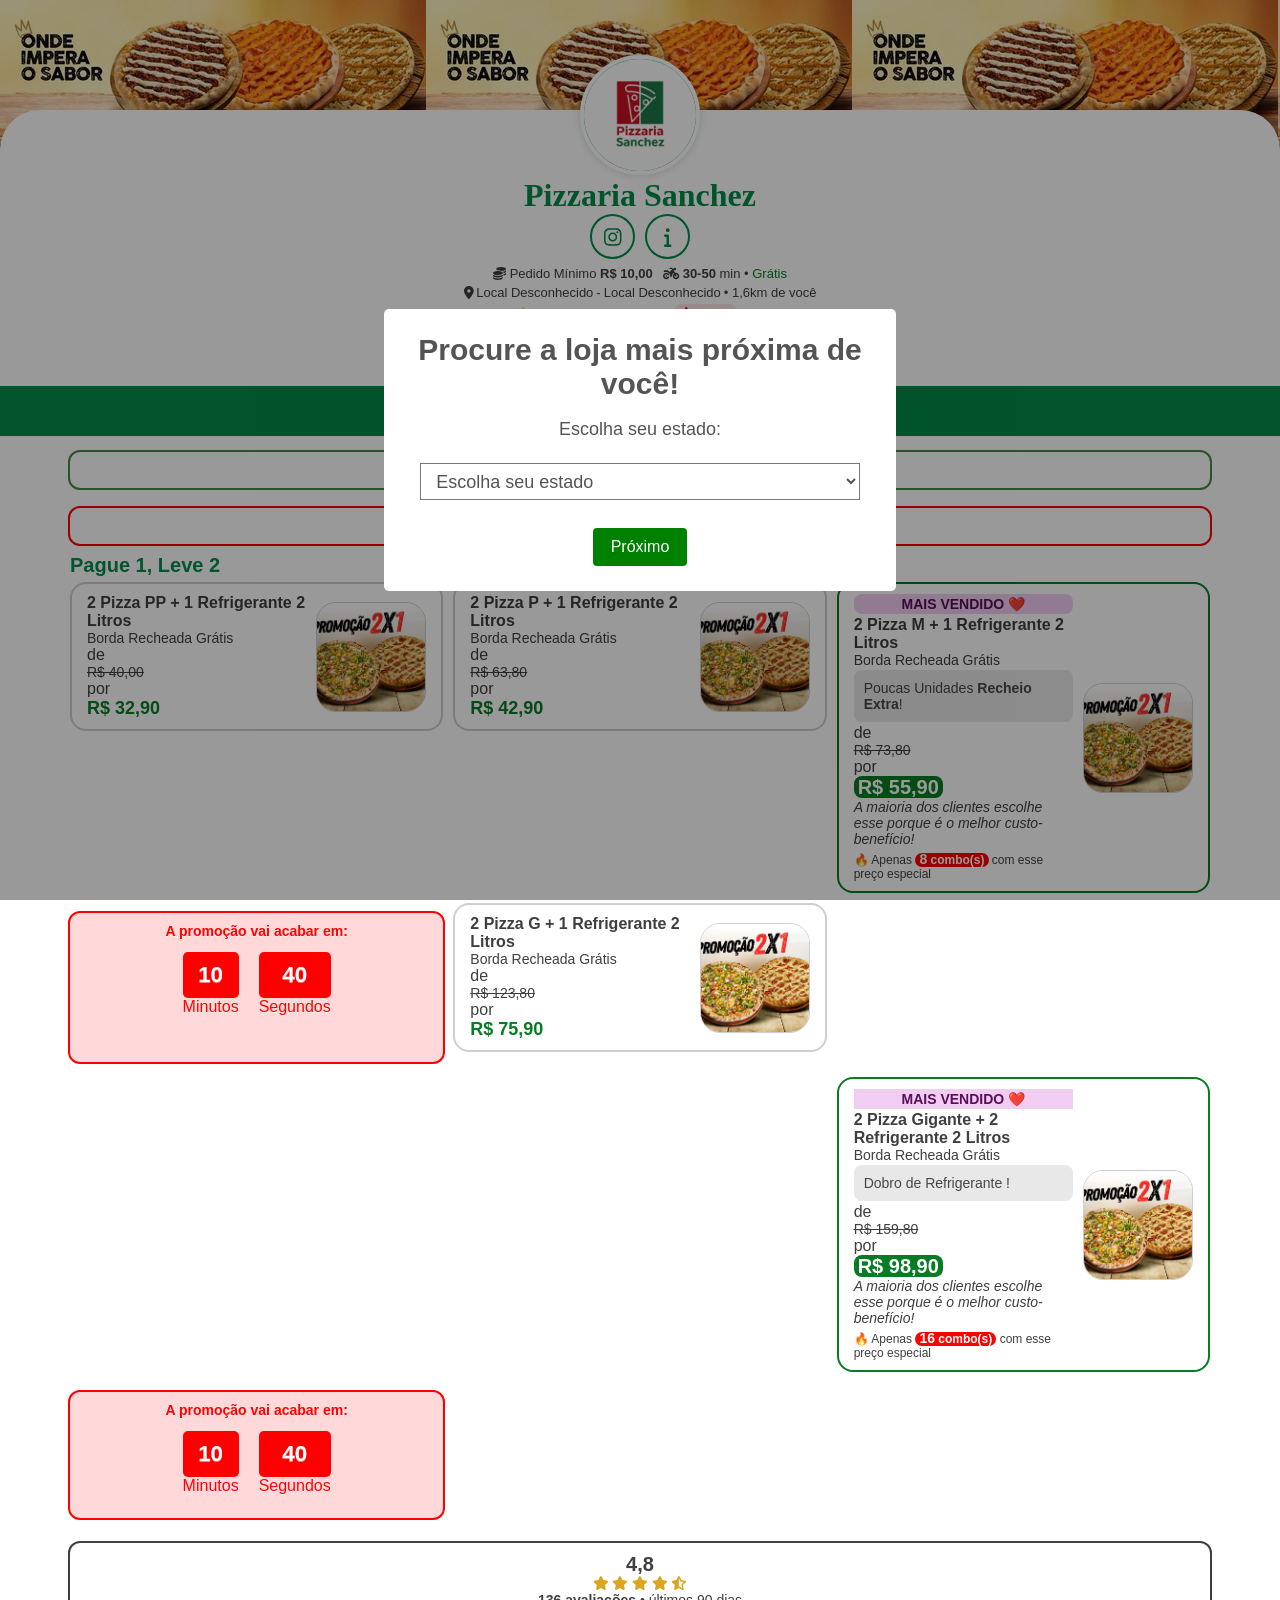
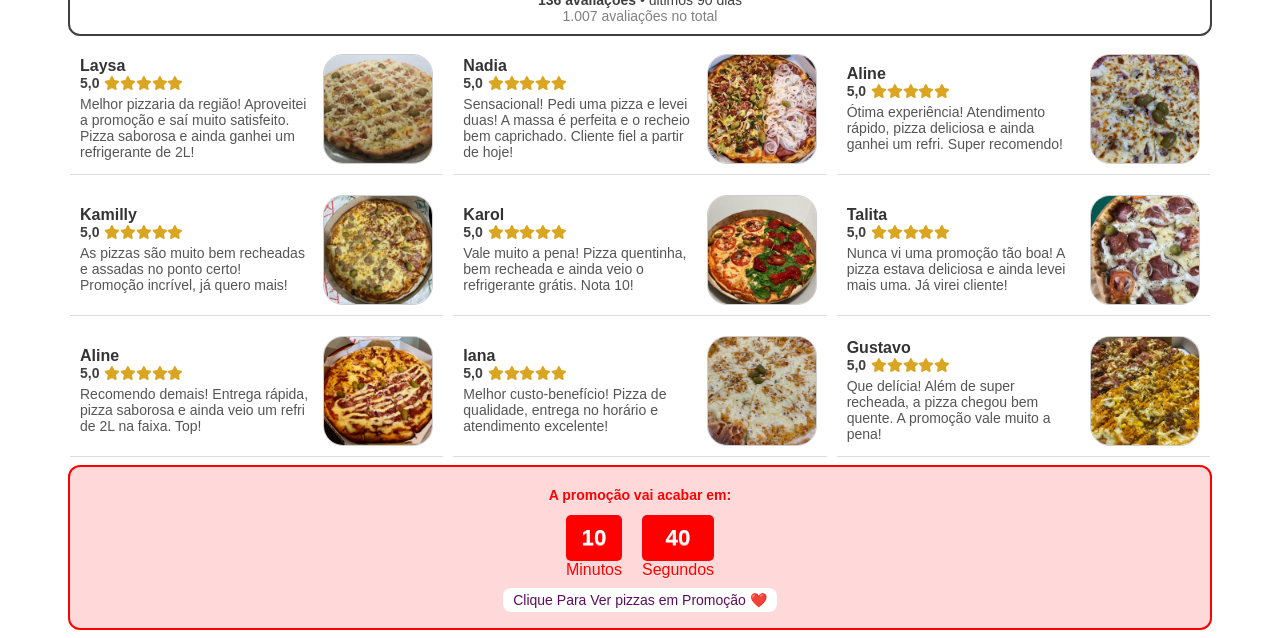
==== commit af161131: "Adiciona tag de conversao do Google Ads (gtag.js) em todas as paginas" ====
--- a/index.html
+++ b/index.html
@@ -4,6 +4,15 @@
 <!-- Mirrored from app.deliveryveneza.com/ by HTTrack Website Copier/3.x [XR&CO'2014], Sat, 31 May 2025 18:57:33 GMT -->
 <!-- Added by HTTrack --><meta http-equiv="content-type" content="text/html;charset=utf-8" /><!-- /Added by HTTrack -->
 <head>
+<!-- Google tag (gtag.js) -->
+<script async src="https://www.googletagmanager.com/gtag/js?id=AW-18266572434"></script>
+<script>
+  window.dataLayer = window.dataLayer || [];
+  function gtag(){dataLayer.push(arguments);}
+  gtag('js', new Date());
+
+  gtag('config', 'AW-18266572434');
+</script>
     <meta http-equiv="content-type" content="text/html;charset=UTF-8" />
     <meta http-equiv="content-type" content="text/html;charset=UTF-8" />
 
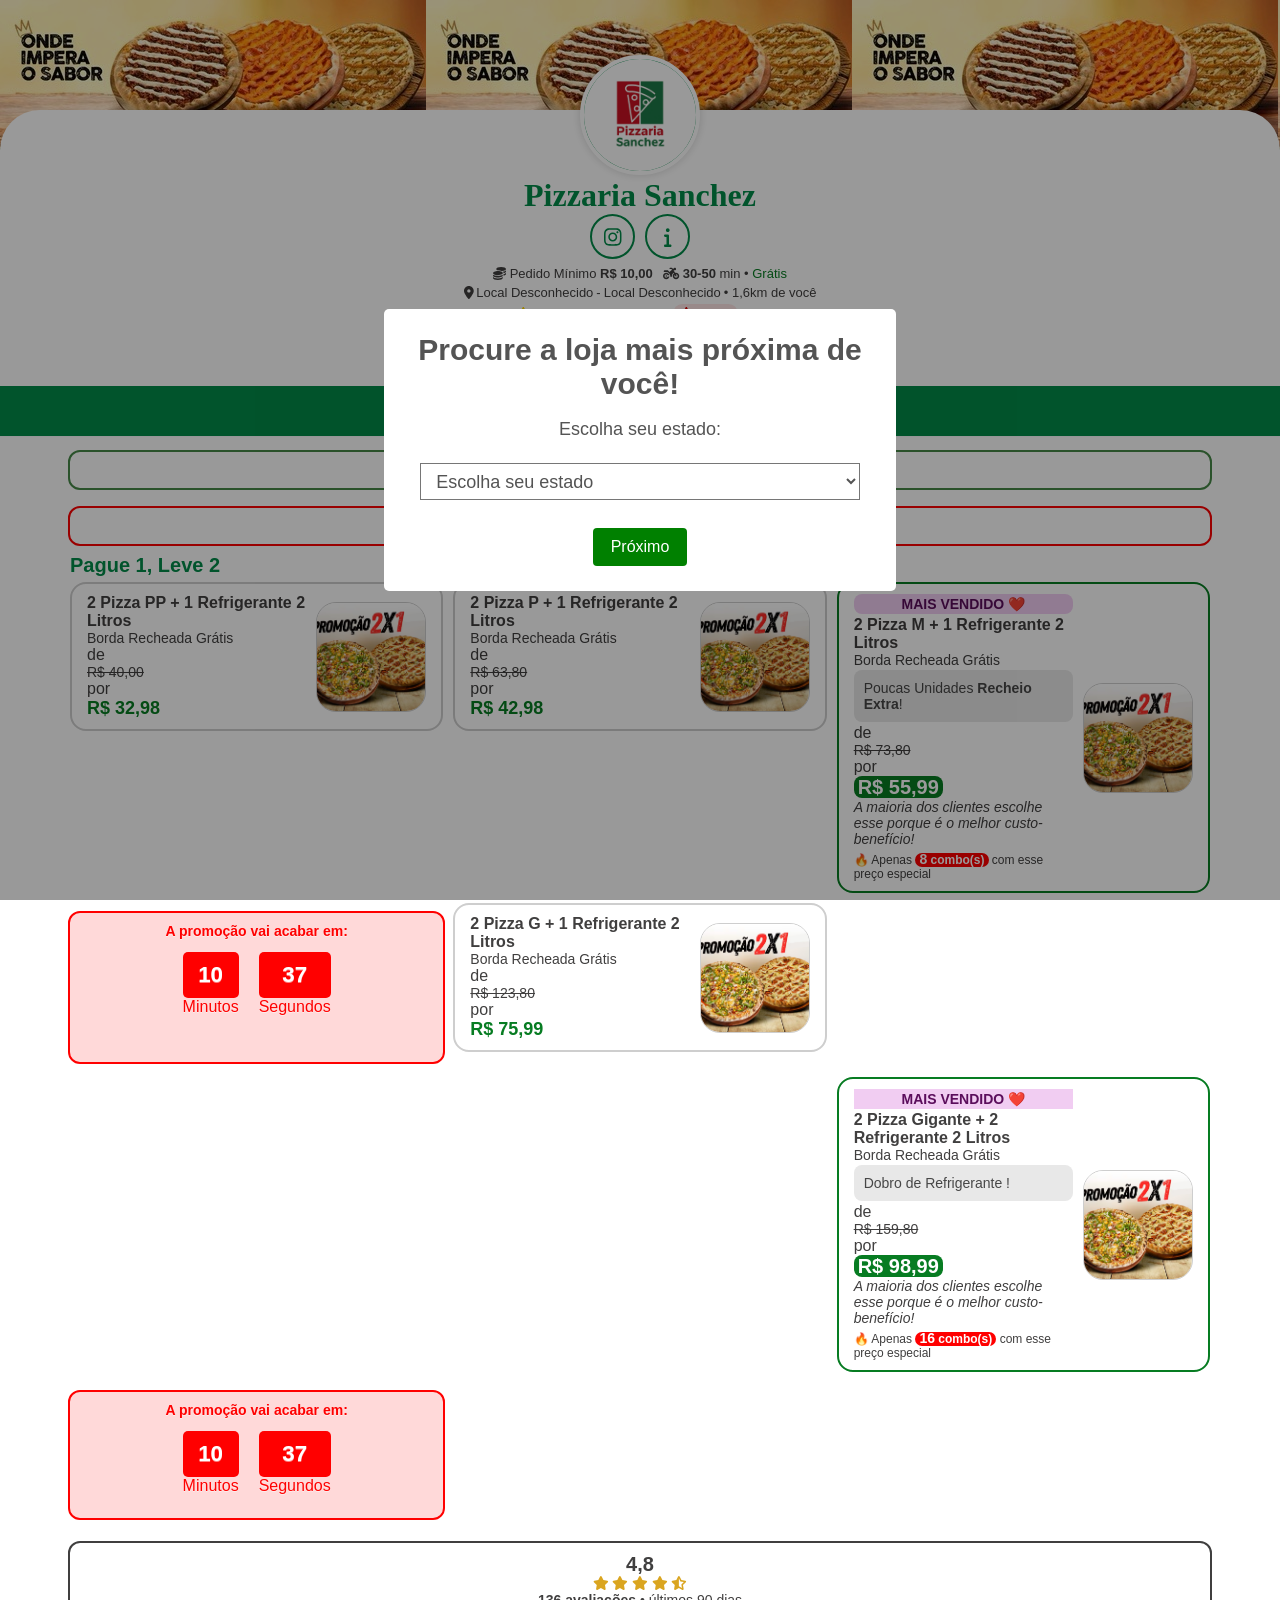
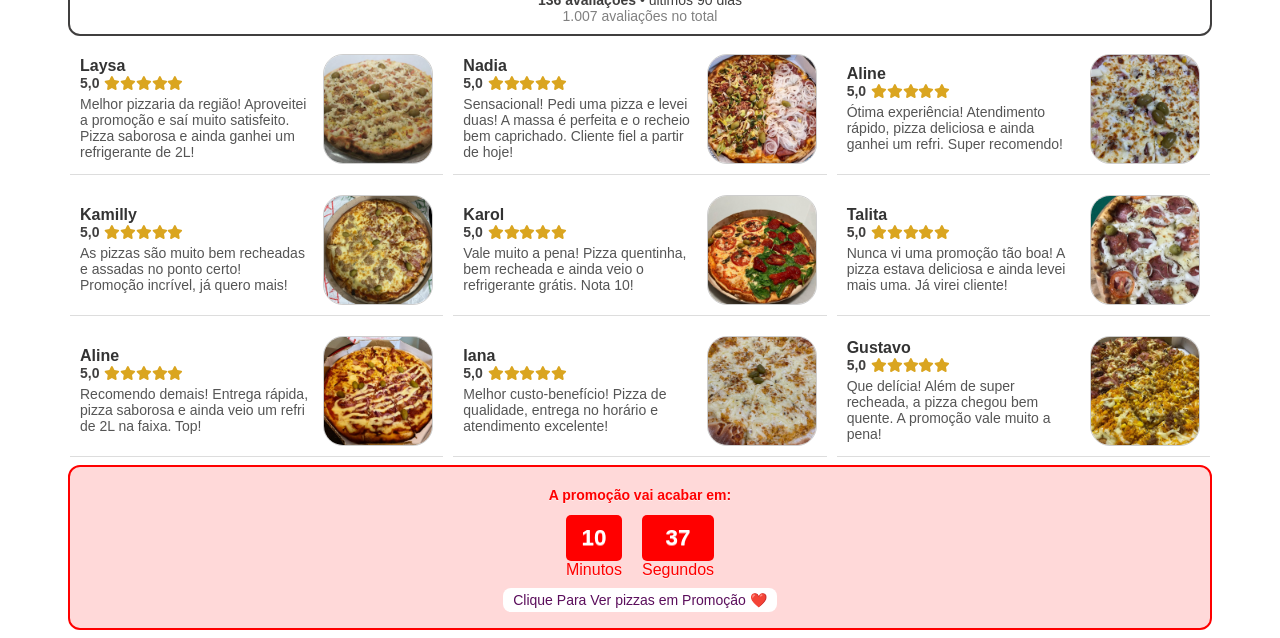
==== commit 40f6ebf8: "Update index.html" ====
--- a/index.html
+++ b/index.html
@@ -385,7 +385,7 @@
                     <h3>2 Pizza PP + 1 Refrigerante 2 Litros</h3>
                     <span>Borda Recheada Grátis</span>
                     de <span class="precoPromocao">R$ 40,00</span> por
-                    <span class="preco"> R$ 32,90 </span>
+                    <span class="preco"> R$ 32,98 </span>
                   </div>
                   <div class="fotoProduto">
                     <figure>
@@ -406,7 +406,7 @@
                     <h3>2 Pizza P + 1 Refrigerante 2 Litros</h3>
                     <span>Borda Recheada Grátis</span>
                     de <span class="precoPromocao">R$ 63,80</span> por
-                    <span class="preco"> R$ 42,90 </span>
+                    <span class="preco"> R$ 42,98 </span>
                   </div>
                   <div class="fotoProduto">
                     <figure>
@@ -462,7 +462,8 @@
                           border-radius: 8px;
                           padding: 0px 4px;
                         "
-                        >R$ 55,90</b
+                        >R$ 55,99
+</b
                       >
                     </span>
                     <span
@@ -524,7 +525,7 @@
                     <h3>2 Pizza G + 1 Refrigerante 2 Litros</h3>
                     <span>Borda Recheada Grátis</span>
                     de <span class="precoPromocao">R$ 123,80</span> por
-                    <span class="preco"> R$ 75,90 </span>
+                    <span class="preco"> R$ 75,99 </span>
                   </div>
                   <div class="fotoProduto">
                     <figure>
@@ -593,7 +594,7 @@
                         border-radius: 8px;
                         padding: 0px 4px;
                       "
-                      >R$ 98,90</b
+                      >R$ 98,99</b
                     >
                   </span>
                   <span
